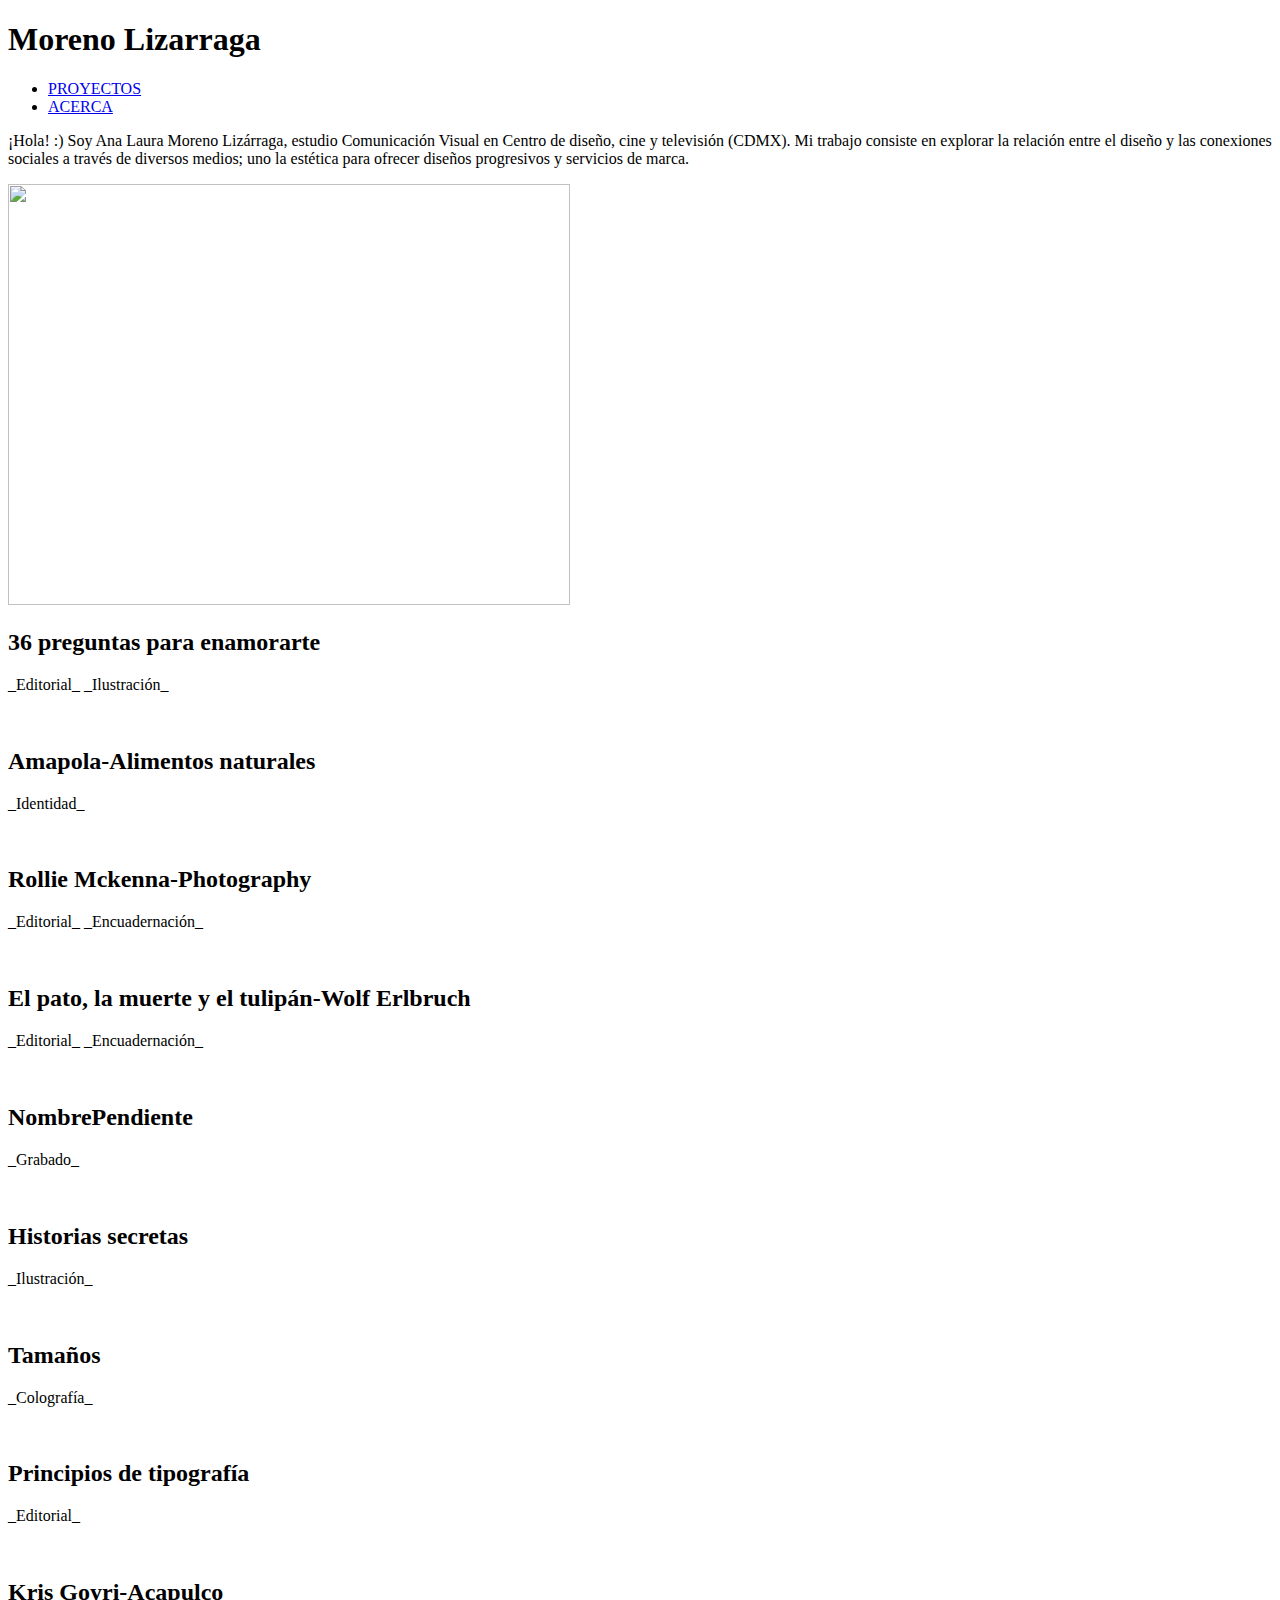
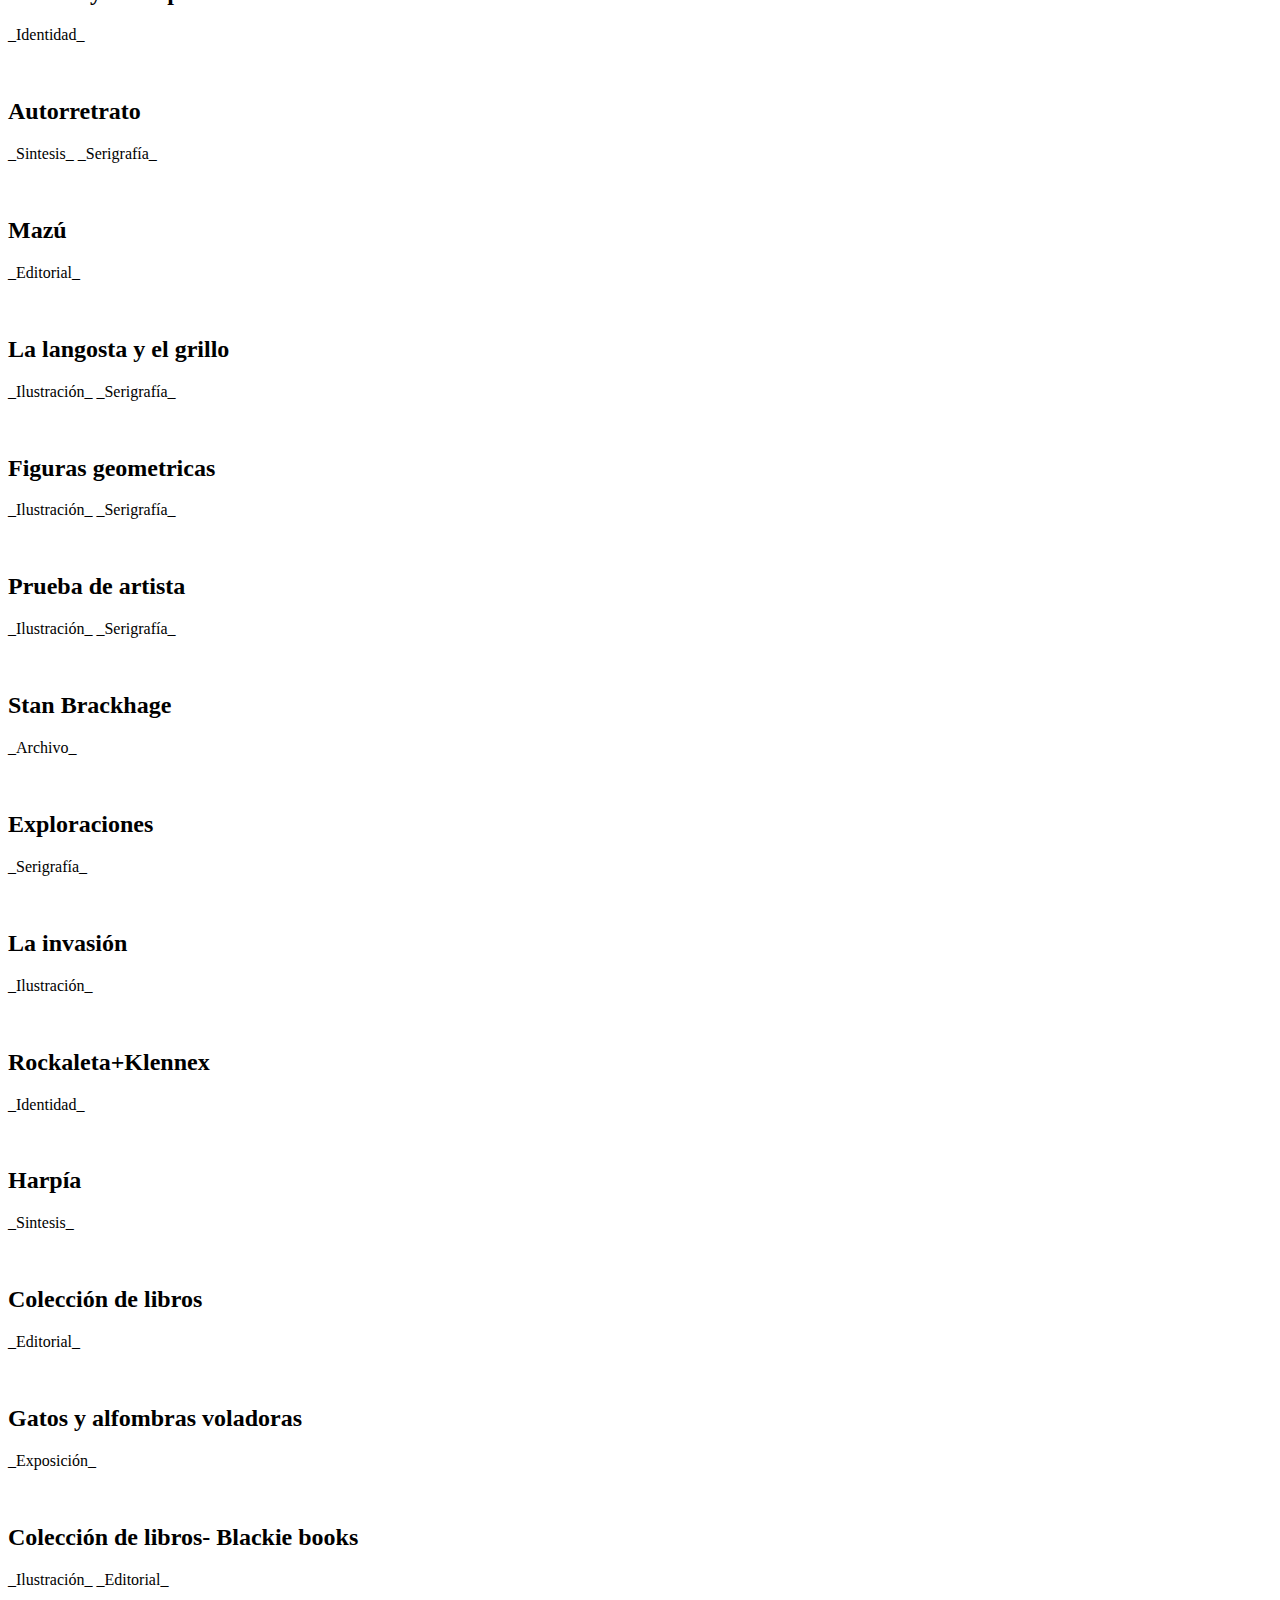
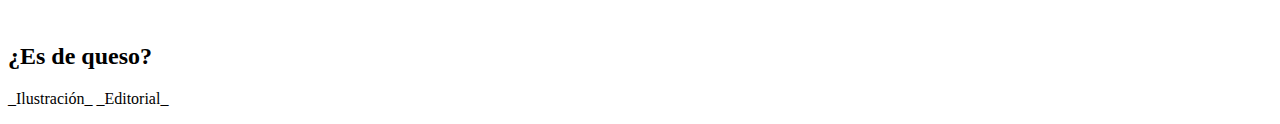
==== index.html @ b6ceb8a3 "Update index.html" ====
<!DOCTYPE html>
<html lang="es-MX">
  <head>
    <meta charset="UTF-8" />
    <meta name="viewport" content="width=device-width, initial-scale=1.0" />
    <title>Ana Laura Lizárraga- Comunicador visual</title>
    <link
      rel="stylesheet"
      href="https://unpkg.com/modern-css-reset/dist/reset.min.css"
    />
    <link rel="stylesheet" href="style.css" />
  </head>

  <body>
    <header class="header">
      <h1 class="titulo">Moreno Lizarraga</h1>
      <nav class="nav">
        <ul>
          <li><a href="#">PROYECTOS</a></li>
          <li><a href="#">ACERCA</a></li>
        </ul>
      </nav>
    </header>

    <div class="saludo">
      <p>
        ¡Hola! :) Soy Ana Laura Moreno Lizárraga, estudio Comunicación Visual en
        Centro de diseño, cine y televisión (CDMX). Mi trabajo consiste en
        explorar la relación entre el diseño y las conexiones sociales a través
        de diversos medios; uno la estética para ofrecer diseños progresivos y
        servicios de marca.
      </p>
    </div>
    <div class="gridproyecto">
      <div class="proyecto">
        <img
          src="https://res.cloudinary.com/dlj2xxbjf/image/upload/v1616524423/home/36preguntas_1_ebcxhx.jpg"
          alt=""
          class="proyecto-imagen"
          width="562";
height="421";
        />
        <h2 class="proyecto-titulo">36 preguntas para enamorarte</h2>
        <p class="proyecto-categoria">_Editorial_ _Ilustración_</p>

        <img
          src="https://res.cloudinary.com/dlj2xxbjf/image/upload/v1616524560/home/toteBag_1_xo7ubh.jpg"
          alt=""
          class="proyecto-imagen"
        />
        <h2 class="proyecto-titulo">Amapola-Alimentos naturales</h2>
        <p class="proyecto-categoria">_Identidad_</p>

        <img
        src="https://res.cloudinary.com/dlj2xxbjf/image/upload/v1616525275/home/lomorecto4jpg_1_aiazdc.jpg"
        " alt="" class="proyecto-imagen" />
        <h2 class="proyecto-titulo">Rollie Mckenna-Photography</h2>
        <p class="proyecto-categoria">_Editorial_ _Encuadernación_</p>

        <img
        src="https://res.cloudinary.com/dlj2xxbjf/image/upload/v1616525279/home/biombo1_1_zoucse.jpg"
        " alt="" class="proyecto-imagen" />
        <h2 class="proyecto-titulo">
          El pato, la muerte y el tulipán-Wolf Erlbruch
        </h2>
        <p class="proyecto-categoria">_Editorial_ _Encuadernación_</p>

        <img
        src="https://res.cloudinary.com/dlj2xxbjf/image/upload/v1616528710/home/grabado_2_aojduo.jpg"
        " alt="" class="proyecto-imagen" />
        <h2 class="proyecto-titulo">NombrePendiente</h2>
        <p class="proyecto-categoria">_Grabado_</p>

        <img
        src="https://res.cloudinary.com/dlj2xxbjf/image/upload/v1616526237/home/historias_1_ie1qzm.jpg"
        " alt="" class="proyecto-imagen" />
        <h2 class="proyecto-titulo">Historias secretas</h2>
        <p class="proyecto-categoria">_Ilustración_</p>

        <img
        src="https://res.cloudinary.com/dlj2xxbjf/image/upload/v1616526449/home/taman%CC%83os_1_ph0mnb.jpg"
        " alt="" class="proyecto-imagen" />
        <h2 class="proyecto-titulo">Tamaños</h2>
        <p class="proyecto-categoria">_Colografía_</p>

        <img
        src="https://res.cloudinary.com/dlj2xxbjf/image/upload/v1616526825/home/manual_1_aqlh7n.jpg"
        " alt="" class="proyecto-imagen" />
        <h2 class="proyecto-titulo">Principios de tipografía</h2>
        <p class="proyecto-categoria">_Editorial_</p>

        <img
        src="https://res.cloudinary.com/dlj2xxbjf/image/upload/v1616526946/home/kris_1_xoeblc.jpg"
        " alt="" class="proyecto-imagen" />
        <h2 class="proyecto-titulo">Kris Goyri-Acapulco</h2>
        <p class="proyecto-categoria">_Identidad_</p>

        <img
        src="https://res.cloudinary.com/dlj2xxbjf/image/upload/v1616527171/home/cautoretrato3_1_sni3f6.jpg"
        " alt="" class="proyecto-imagen" />
        <h2 class="proyecto-titulo">Autorretrato</h2>
        <p class="proyecto-categoria">_Sintesis_ _Serigrafía_</p>

        <img
        src="https://res.cloudinary.com/dlj2xxbjf/image/upload/v1616527340/home/tramas_1_h3juf7.jpg"
        " alt="" class="proyecto-imagen" />
        <h2 class="proyecto-titulo">Mazú</h2>
        <p class="proyecto-categoria">_Editorial_</p>

        <img
        src="https://res.cloudinary.com/dlj2xxbjf/image/upload/v1616528728/home/grillo_3_ghqxel.jpg"
        " alt="" class="proyecto-imagen" />
        <h2 class="proyecto-titulo">La langosta y el grillo</h2>
        <p class="proyecto-categoria">_Ilustración_ _Serigrafía_</p>

        <img
        src="https://res.cloudinary.com/dlj2xxbjf/image/upload/v1616527915/home/geometri%CC%81a_1_itjaqh.jpg"
        " alt="" class="proyecto-imagen" />
        <h2 class="proyecto-titulo">Figuras geometricas</h2>
        <p class="proyecto-categoria">_Ilustración_ _Serigrafía_</p>

        <img
        src="https://res.cloudinary.com/dlj2xxbjf/image/upload/v1616527918/home/variante2_1_fz08h9.jpg"
        " alt="" class="proyecto-imagen" />
        <h2 class="proyecto-titulo">Prueba de artista</h2>
        <p class="proyecto-categoria">_Ilustración_ _Serigrafía_</p>

        <img
        src="https://res.cloudinary.com/dlj2xxbjf/image/upload/v1616528120/home/stan5_1_oywgrb.jpg"
        " alt="" class="proyecto-imagen" />
        <h2 class="proyecto-titulo">Stan Brackhage</h2>
        <p class="proyecto-categoria">_Archivo_</p>
      </div>

       <img
        src="https://res.cloudinary.com/dlj2xxbjf/image/upload/v1616528563/home/exploracio%CC%81n3_1_mioczn.jpg"
        " alt="" class="proyecto-imagen" />
        <h2 class="proyecto-titulo">Exploraciones</h2>
        <p class="proyecto-categoria">_Serigrafía_</p>

        <img
        src="https://res.cloudinary.com/dlj2xxbjf/image/upload/v1616528668/home/pesadilla2_1_i8k9tb.jpg"
        " alt="" class="proyecto-imagen" />
        <h2 class="proyecto-titulo">La invasión</h2>
        <p class="proyecto-categoria">_Ilustración_</p>

        <img
        src="https://res.cloudinary.com/dlj2xxbjf/image/upload/v1616528937/home/mockuprockaleta2_1_od7siz.jpg"
        " alt="" class="proyecto-imagen" />
        <h2 class="proyecto-titulo">Rockaleta+Klennex</h2>
        <p class="proyecto-categoria">_Identidad_</p>

         <img
        src="  https://res.cloudinary.com/dlj2xxbjf/image/upload/v1616529553/home/harpi%CC%81a_1_hn1o4g.jpg"
        " alt="" class="proyecto-imagen" />
        <h2 class="proyecto-titulo">Harpía</h2>
        <p class="proyecto-categoria">_Sintesis_</p>

        <img
        src="https://res.cloudinary.com/dlj2xxbjf/image/upload/v1616529668/home/coleccio%CC%81n_1_o8lbiu.jpg"
        " alt="" class="proyecto-imagen" />
        <h2 class="proyecto-titulo">Colección de libros</h2>
        <p class="proyecto-categoria">_Editorial_</p>

        <img
        src="https://res.cloudinary.com/dlj2xxbjf/image/upload/v1616530037/home/gatos_1_zk8q05.jpg"
        " alt="" class="proyecto-imagen" />
        <h2 class="proyecto-titulo">Gatos y alfombras voladoras</h2>
        <p class="proyecto-categoria">_Exposición_</p>

        <img
        src="https://res.cloudinary.com/dlj2xxbjf/image/upload/v1616530663/home/collage_05_1_pvqds3.jpg"
        " alt="" class="proyecto-imagen" />
        <h2 class="proyecto-titulo">Colección de libros- Blackie books</h2>
        <p class="proyecto-categoria">_Ilustración_ _Editorial_</p>

         <img
        src="https://res.cloudinary.com/dlj2xxbjf/image/upload/v1616530673/home/queso3_1_dhhc41.jpg"
        " alt="" class="proyecto-imagen" />
        <h2 class="proyecto-titulo">¿Es de queso?</h2>
        <p class="proyecto-categoria">_Ilustración_ _Editorial_</p>








      </div>
    </div>
  </body>
</html>
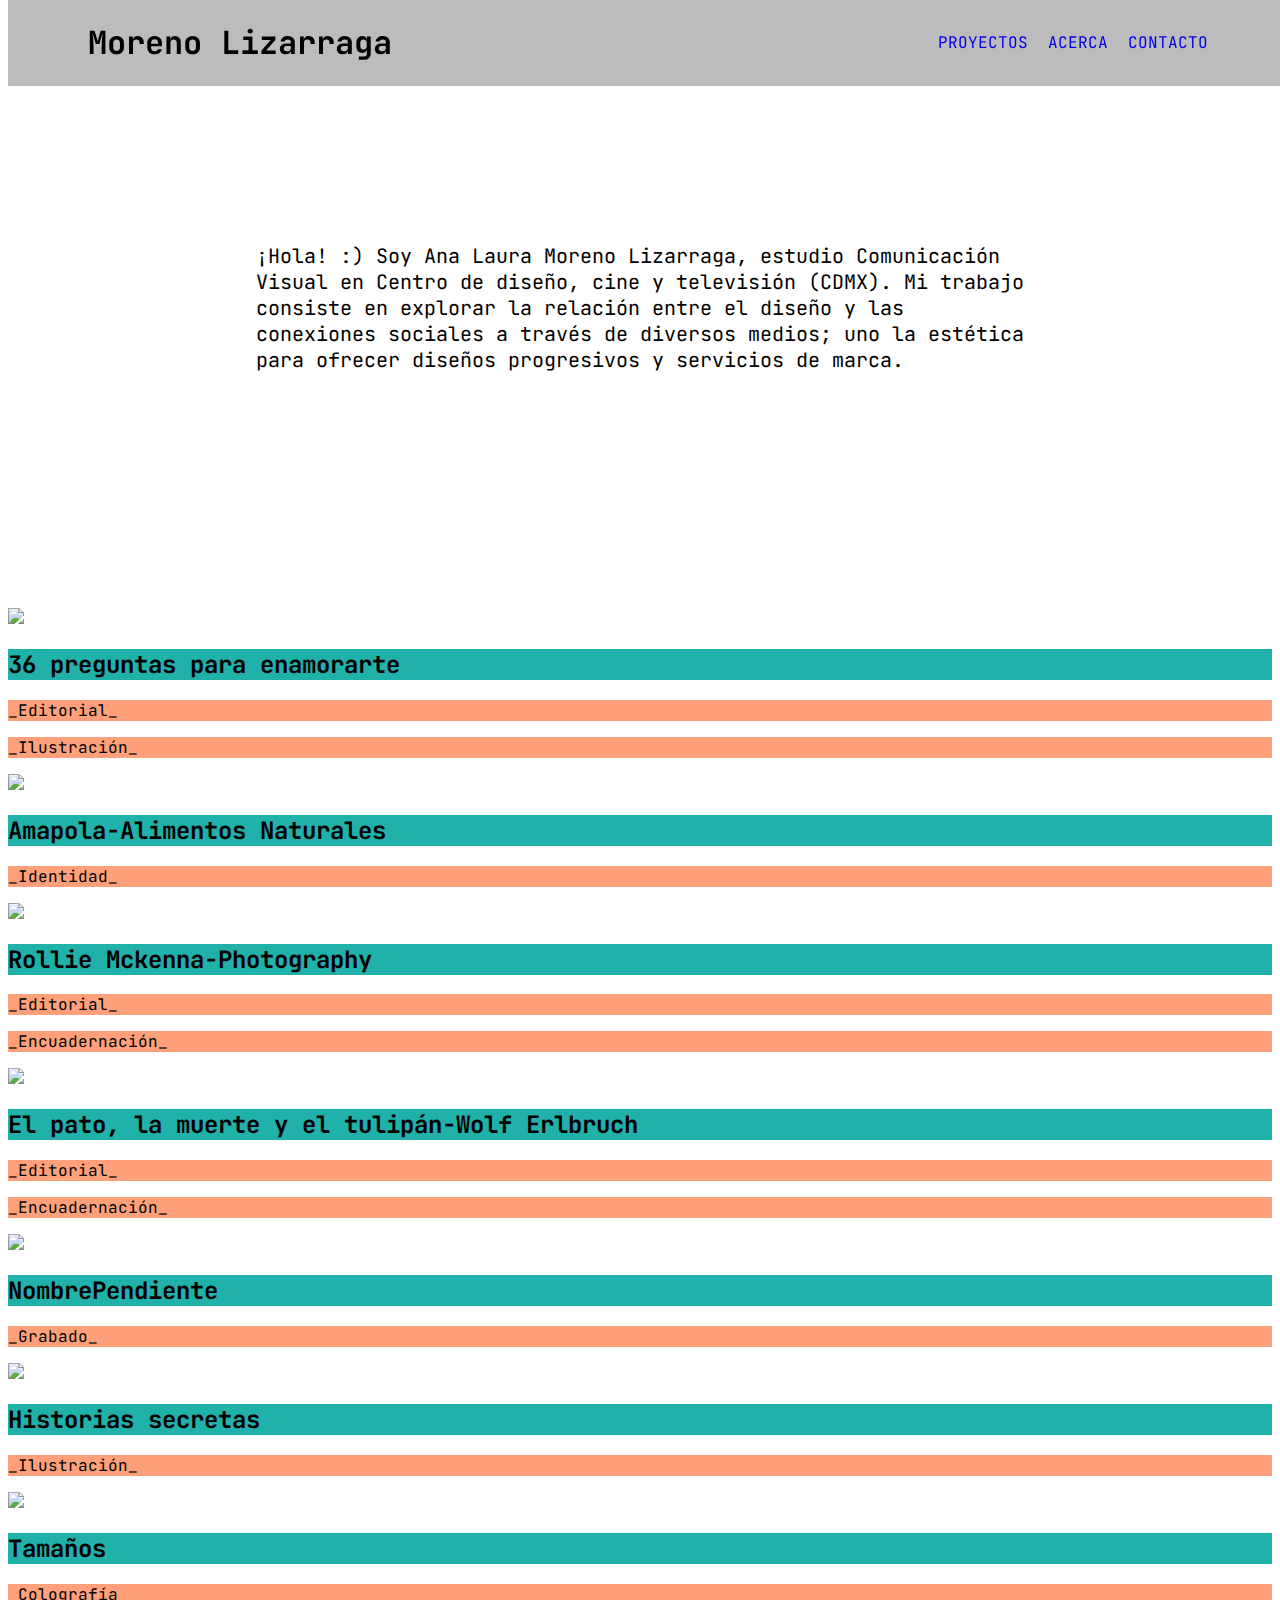
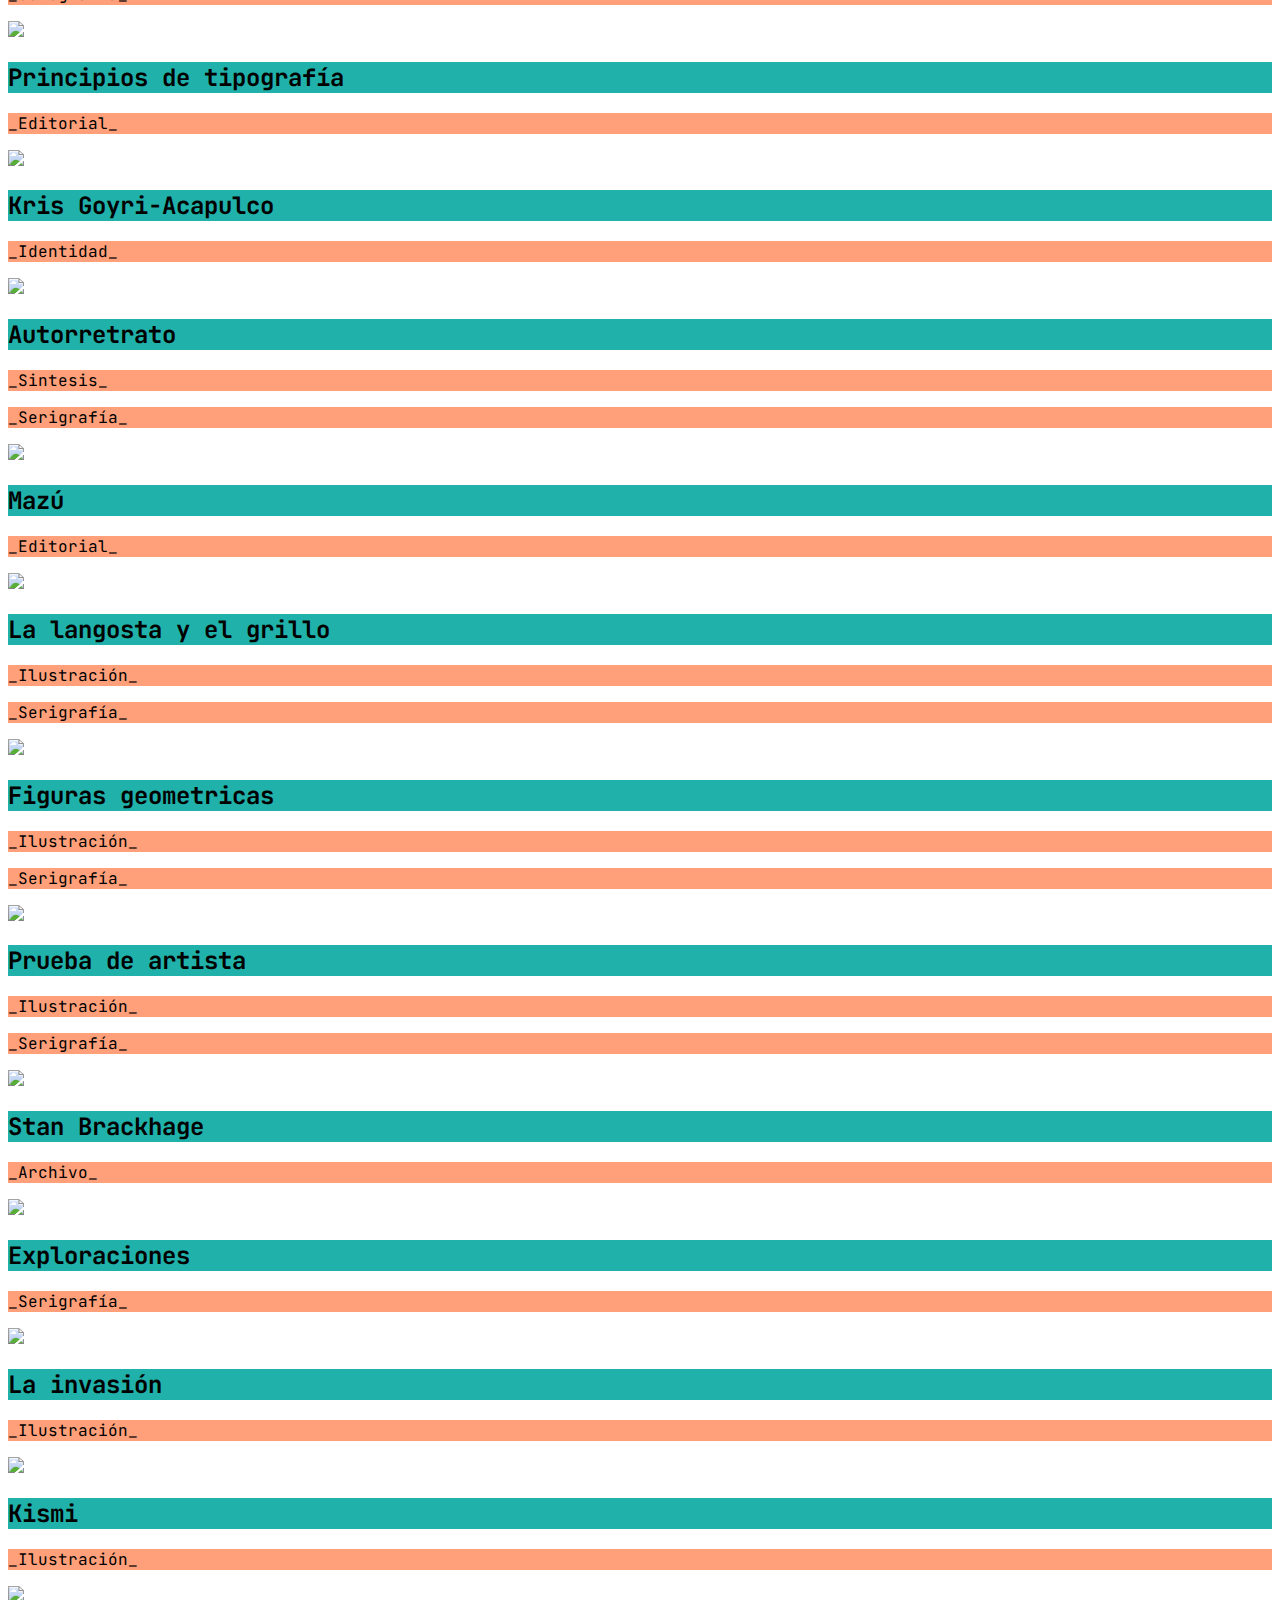
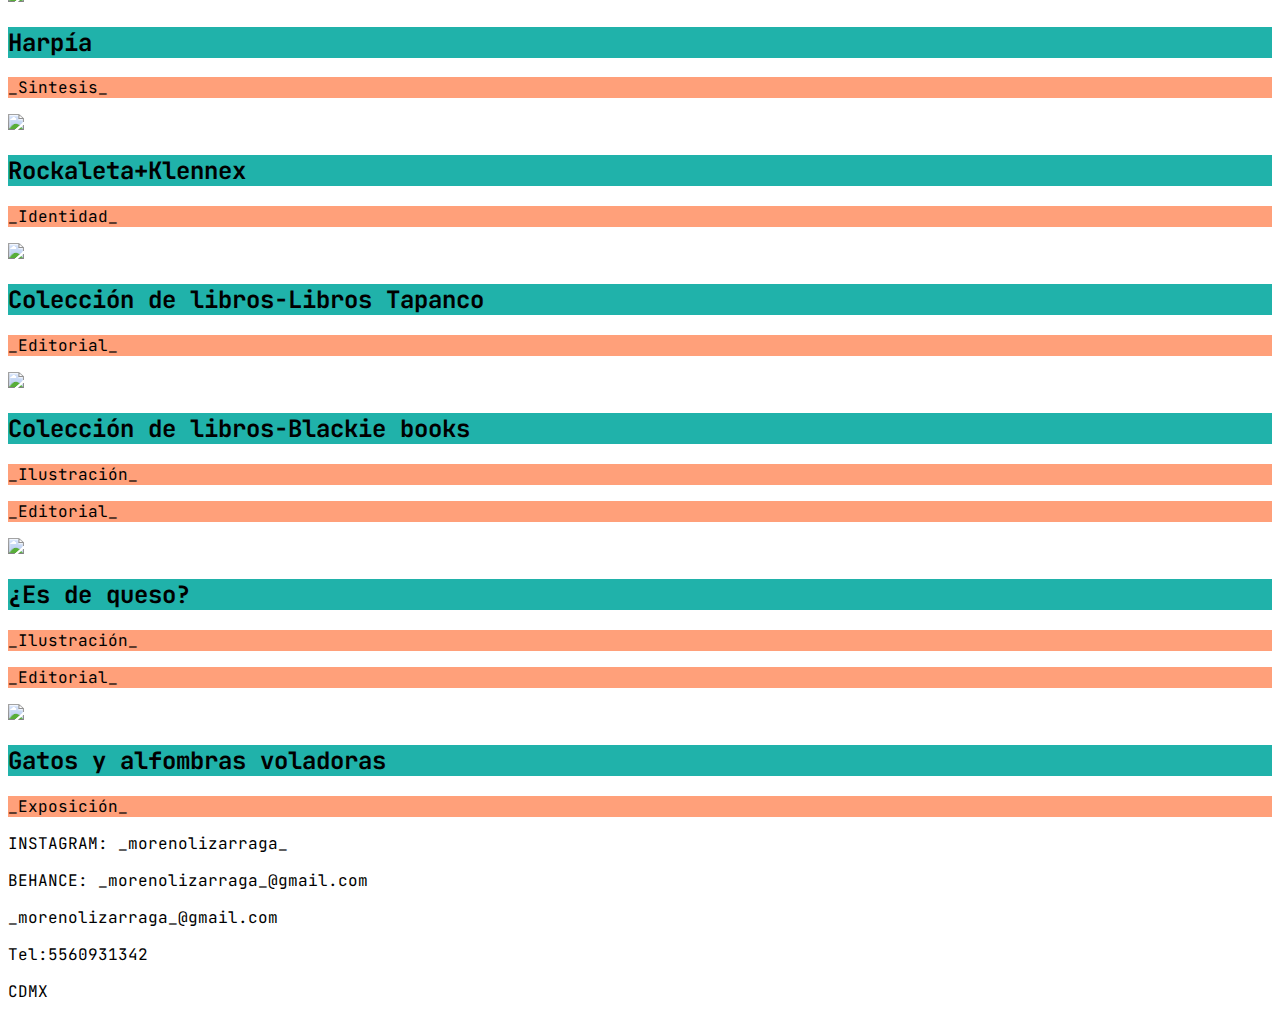
==== commit 41379949: "Update index.html" ====
--- a/index.html
+++ b/index.html
@@ -15,181 +15,147 @@
     <header class="header">
       <h1 class="titulo">Moreno Lizarraga</h1>
       <nav class="nav">
-        <ul>
+        <ul role= "list">
           <li><a href="#">PROYECTOS</a></li>
           <li><a href="#">ACERCA</a></li>
+          <li><a href="#">CONTACTO</a></li>
         </ul>
       </nav>
     </header>
 
     <div class="saludo">
-      <p>
-        ¡Hola! :) Soy Ana Laura Moreno Lizárraga, estudio Comunicación Visual en
-        Centro de diseño, cine y televisión (CDMX). Mi trabajo consiste en
-        explorar la relación entre el diseño y las conexiones sociales a través
-        de diversos medios; uno la estética para ofrecer diseños progresivos y
-        servicios de marca.
-      </p>
+    <p>
+    ¡Hola! :) Soy Ana Laura Moreno Lizarraga, estudio Comunicación Visual en Centro de diseño, cine y televisión (CDMX). Mi trabajo consiste en explorar la relación entre el diseño y las conexiones sociales a través de diversos medios; uno la estética para ofrecer diseños progresivos y servicios de marca.
+    </p>
     </div>
-    <div class="gridproyecto">
-      <div class="proyecto">
-        <img
-          src="https://res.cloudinary.com/dlj2xxbjf/image/upload/v1616524423/home/36preguntas_1_ebcxhx.jpg"
-          alt=""
-          class="proyecto-imagen"
-          width="562";
-height="421";
-        />
-        <h2 class="proyecto-titulo">36 preguntas para enamorarte</h2>
-        <p class="proyecto-categoria">_Editorial_ _Ilustración_</p>
+ <div class="proyecto">
 
-        <img
-          src="https://res.cloudinary.com/dlj2xxbjf/image/upload/v1616524560/home/toteBag_1_xo7ubh.jpg"
-          alt=""
-          class="proyecto-imagen"
-        />
-        <h2 class="proyecto-titulo">Amapola-Alimentos naturales</h2>
-        <p class="proyecto-categoria">_Identidad_</p>
-
-        <img
-        src="https://res.cloudinary.com/dlj2xxbjf/image/upload/v1616525275/home/lomorecto4jpg_1_aiazdc.jpg"
-        " alt="" class="proyecto-imagen" />
-        <h2 class="proyecto-titulo">Rollie Mckenna-Photography</h2>
-        <p class="proyecto-categoria">_Editorial_ _Encuadernación_</p>
-
-        <img
-        src="https://res.cloudinary.com/dlj2xxbjf/image/upload/v1616525279/home/biombo1_1_zoucse.jpg"
-        " alt="" class="proyecto-imagen" />
-        <h2 class="proyecto-titulo">
-          El pato, la muerte y el tulipán-Wolf Erlbruch
-        </h2>
-        <p class="proyecto-categoria">_Editorial_ _Encuadernación_</p>
-
-        <img
-        src="https://res.cloudinary.com/dlj2xxbjf/image/upload/v1616528710/home/grabado_2_aojduo.jpg"
-        " alt="" class="proyecto-imagen" />
-        <h2 class="proyecto-titulo">NombrePendiente</h2>
-        <p class="proyecto-categoria">_Grabado_</p>
-
-        <img
-        src="https://res.cloudinary.com/dlj2xxbjf/image/upload/v1616526237/home/historias_1_ie1qzm.jpg"
-        " alt="" class="proyecto-imagen" />
-        <h2 class="proyecto-titulo">Historias secretas</h2>
-        <p class="proyecto-categoria">_Ilustración_</p>
-
-        <img
-        src="https://res.cloudinary.com/dlj2xxbjf/image/upload/v1616526449/home/taman%CC%83os_1_ph0mnb.jpg"
-        " alt="" class="proyecto-imagen" />
-        <h2 class="proyecto-titulo">Tamaños</h2>
-        <p class="proyecto-categoria">_Colografía_</p>
-
-        <img
-        src="https://res.cloudinary.com/dlj2xxbjf/image/upload/v1616526825/home/manual_1_aqlh7n.jpg"
-        " alt="" class="proyecto-imagen" />
-        <h2 class="proyecto-titulo">Principios de tipografía</h2>
-        <p class="proyecto-categoria">_Editorial_</p>
-
-        <img
-        src="https://res.cloudinary.com/dlj2xxbjf/image/upload/v1616526946/home/kris_1_xoeblc.jpg"
-        " alt="" class="proyecto-imagen" />
-        <h2 class="proyecto-titulo">Kris Goyri-Acapulco</h2>
-        <p class="proyecto-categoria">_Identidad_</p>
-
-        <img
-        src="https://res.cloudinary.com/dlj2xxbjf/image/upload/v1616527171/home/cautoretrato3_1_sni3f6.jpg"
-        " alt="" class="proyecto-imagen" />
-        <h2 class="proyecto-titulo">Autorretrato</h2>
-        <p class="proyecto-categoria">_Sintesis_ _Serigrafía_</p>
-
-        <img
-        src="https://res.cloudinary.com/dlj2xxbjf/image/upload/v1616527340/home/tramas_1_h3juf7.jpg"
-        " alt="" class="proyecto-imagen" />
-        <h2 class="proyecto-titulo">Mazú</h2>
-        <p class="proyecto-categoria">_Editorial_</p>
-
-        <img
-        src="https://res.cloudinary.com/dlj2xxbjf/image/upload/v1616528728/home/grillo_3_ghqxel.jpg"
-        " alt="" class="proyecto-imagen" />
-        <h2 class="proyecto-titulo">La langosta y el grillo</h2>
-        <p class="proyecto-categoria">_Ilustración_ _Serigrafía_</p>
-
-        <img
-        src="https://res.cloudinary.com/dlj2xxbjf/image/upload/v1616527915/home/geometri%CC%81a_1_itjaqh.jpg"
-        " alt="" class="proyecto-imagen" />
-        <h2 class="proyecto-titulo">Figuras geometricas</h2>
-        <p class="proyecto-categoria">_Ilustración_ _Serigrafía_</p>
-
-        <img
-        src="https://res.cloudinary.com/dlj2xxbjf/image/upload/v1616527918/home/variante2_1_fz08h9.jpg"
-        " alt="" class="proyecto-imagen" />
-        <h2 class="proyecto-titulo">Prueba de artista</h2>
-        <p class="proyecto-categoria">_Ilustración_ _Serigrafía_</p>
-
-        <img
-        src="https://res.cloudinary.com/dlj2xxbjf/image/upload/v1616528120/home/stan5_1_oywgrb.jpg"
-        " alt="" class="proyecto-imagen" />
-        <h2 class="proyecto-titulo">Stan Brackhage</h2>
-        <p class="proyecto-categoria">_Archivo_</p>
-      </div>
-
-       <img
-        src="https://res.cloudinary.com/dlj2xxbjf/image/upload/v1616528563/home/exploracio%CC%81n3_1_mioczn.jpg"
-        " alt="" class="proyecto-imagen" />
-        <h2 class="proyecto-titulo">Exploraciones</h2>
-        <p class="proyecto-categoria">_Serigrafía_</p>
-
-        <img
-        src="https://res.cloudinary.com/dlj2xxbjf/image/upload/v1616528668/home/pesadilla2_1_i8k9tb.jpg"
-        " alt="" class="proyecto-imagen" />
-        <h2 class="proyecto-titulo">La invasión</h2>
-        <p class="proyecto-categoria">_Ilustración_</p>
-
-        <img
-        src="https://res.cloudinary.com/dlj2xxbjf/image/upload/v1616528937/home/mockuprockaleta2_1_od7siz.jpg"
-        " alt="" class="proyecto-imagen" />
-        <h2 class="proyecto-titulo">Rockaleta+Klennex</h2>
-        <p class="proyecto-categoria">_Identidad_</p>
-
-         <img
-        src="  https://res.cloudinary.com/dlj2xxbjf/image/upload/v1616529553/home/harpi%CC%81a_1_hn1o4g.jpg"
-        " alt="" class="proyecto-imagen" />
-        <h2 class="proyecto-titulo">Harpía</h2>
-        <p class="proyecto-categoria">_Sintesis_</p>
-
-        <img
-        src="https://res.cloudinary.com/dlj2xxbjf/image/upload/v1616529668/home/coleccio%CC%81n_1_o8lbiu.jpg"
-        " alt="" class="proyecto-imagen" />
-        <h2 class="proyecto-titulo">Colección de libros</h2>
-        <p class="proyecto-categoria">_Editorial_</p>
-
-        <img
-        src="https://res.cloudinary.com/dlj2xxbjf/image/upload/v1616530037/home/gatos_1_zk8q05.jpg"
-        " alt="" class="proyecto-imagen" />
-        <h2 class="proyecto-titulo">Gatos y alfombras voladoras</h2>
-        <p class="proyecto-categoria">_Exposición_</p>
-
-        <img
-        src="https://res.cloudinary.com/dlj2xxbjf/image/upload/v1616530663/home/collage_05_1_pvqds3.jpg"
-        " alt="" class="proyecto-imagen" />
-        <h2 class="proyecto-titulo">Colección de libros- Blackie books</h2>
-        <p class="proyecto-categoria">_Ilustración_ _Editorial_</p>
-
-         <img
-        src="https://res.cloudinary.com/dlj2xxbjf/image/upload/v1616530673/home/queso3_1_dhhc41.jpg"
-        " alt="" class="proyecto-imagen" />
-        <h2 class="proyecto-titulo">¿Es de queso?</h2>
-        <p class="proyecto-categoria">_Ilustración_ _Editorial_</p>
+    <img src="https://res.cloudinary.com/dlj2xxbjf/image/upload/v1617403891/pics/picshome/pics_Mesa_de_trabajo_1_ra3pez.jpg" width="41.6%">
+    <h2 class="proyecto-titulo">36 preguntas para enamorarte</h2>
+    <p class="proyecto-categoria">_Editorial_
+    </p>
+    <p class="proyecto-categoria">_Ilustración_</p>
 
 
+    <img src="https://res.cloudinary.com/dlj2xxbjf/image/upload/v1617403804/pics/picshome/pics-02_rw6hbz.jpg"width="33.2%">
+    <h2 class="proyecto-titulo">Amapola-Alimentos Naturales</h2>
+    <p class="proyecto-categoria">_Identidad_</p>
 
 
+    <img src="https://res.cloudinary.com/dlj2xxbjf/image/upload/v1617403800/pics/picshome/pics-03_ajbjks.jpg" width="41.6%">
+    <h2 class="proyecto-titulo">Rollie Mckenna-Photography</h2>
+    <p class="proyecto-categoria">_Editorial_</p>
+    <p class="proyecto-categoria">_Encuadernación_</p>
+
+    <img src="https://res.cloudinary.com/dlj2xxbjf/image/upload/v1617403822/pics/picshome/pics-04_qcccak.jpg" width="33.3%">
+    <h2 class="proyecto-titulo">El pato, la muerte y el tulipán-Wolf Erlbruch</h2>
+    <p class="proyecto-categoria">_Editorial_</p>
+    <p class="proyecto-categoria">_Encuadernación_</p>
+
+    <img src="https://res.cloudinary.com/dlj2xxbjf/image/upload/v1617403869/pics/picshome/pics-05_a1omll.jpg" width="83%">
+    <h2 class="proyecto-titulo">NombrePendiente</h2>
+    <p class="proyecto-categoria">_Grabado_</p>
+
+    <img src="https://res.cloudinary.com/dlj2xxbjf/image/upload/v1617403831/pics/picshome/pics-06_hgcikm.jpg" width="41.6%">
+    <h2 class="proyecto-titulo">Historias secretas</h2>
+    <p class="proyecto-categoria">_Ilustración_</p>
+
+    <img src="https://res.cloudinary.com/dlj2xxbjf/image/upload/v1617403813/pics/picshome/pics-07_lfeevh.jpg" width="24.9%">
+    <h2 class="proyecto-titulo">Tamaños</h2>
+    <p class="proyecto-categoria">_Colografía_</p>
+
+    <img src="https://res.cloudinary.com/dlj2xxbjf/image/upload/v1617403849/pics/picshome/pics-08_xbvusf.jpg" width="24.9%">
+    <h2 class="proyecto-titulo">Principios de tipografía</h2>
+    <p class="proyecto-categoria">_Editorial_</p>
+
+    <img src="https://res.cloudinary.com/dlj2xxbjf/image/upload/v1617403893/pics/picshome/pics-09_kssbbz.jpg" width="49.8%">
+    <h2 class="proyecto-titulo">Kris Goyri-Acapulco</h2>
+    <p class="proyecto-categoria">_Identidad_</p>
+
+    <img src="https://res.cloudinary.com/dlj2xxbjf/image/upload/v1617403828/pics/picshome/pics-10_h5cpns.jpg" width="33.3%">
+    <h2 class="proyecto-titulo">Autorretrato</h2>
+    <p class="proyecto-categoria">_Sintesis_</p>
+    <p class="proyecto-categoria">_Serigrafía_</p>
+
+    <img src=" https://res.cloudinary.com/dlj2xxbjf/image/upload/v1617403820/pics/picshome/pics-11_jyrrvc.jpg" width="41.5%">
+    <h2 class="proyecto-titulo">Mazú</h2>
+    <p class="proyecto-categoria">_Editorial_</p>
+
+    <img src="https://res.cloudinary.com/dlj2xxbjf/image/upload/v1617403890/pics/picshome/pics-12_r6enbl.jpg" width="83%">
+    <h2 class="proyecto-titulo">La langosta y el grillo</h2>
+    <p class="proyecto-categoria">_Ilustración_</p>
+    <p class="proyecto-categoria">_Serigrafía_</p>
+
+     <img src="https://res.cloudinary.com/dlj2xxbjf/image/upload/v1617403810/pics/picshome/pics-13_l7ft0a.jpg" width="41.5%">
+    <h2 class="proyecto-titulo">Figuras geometricas</h2>
+    <p class="proyecto-categoria">_Ilustración_</p>
+    <p class="proyecto-categoria">_Serigrafía_</p>
+
+    <img src="https://res.cloudinary.com/dlj2xxbjf/image/upload/v1617403799/pics/picshome/pics-14_kfiyex.jpg" width="33.2%">
+    <h2 class="proyecto-titulo">Prueba de artista</h2>
+    <p class="proyecto-categoria">_Ilustración_</p>
+    <p class="proyecto-categoria">_Serigrafía_</p>
+
+    <img src="https://res.cloudinary.com/dlj2xxbjf/image/upload/v1617403823/pics/picshome/pics-15_m9nuub.jpg" width="49.8%">
+    <h2 class="proyecto-titulo">Stan Brackhage</h2>
+    <p class="proyecto-categoria">_Archivo_</p>
+
+    <img src="https://res.cloudinary.com/dlj2xxbjf/image/upload/v1617403794/pics/picshome/pics-16_ya1ijh.jpg" width="24.9%">
+    <h2 class="proyecto-titulo">Exploraciones</h2>
+    <p class="proyecto-categoria">_Serigrafía_</p>
+
+    <img src="https://res.cloudinary.com/dlj2xxbjf/image/upload/v1617403804/pics/picshome/pics-17_uwnrgv.jpg" width="83%">
+    <h2 class="proyecto-titulo">La invasión</h2>
+    <p class="proyecto-categoria">_Ilustración_</p>
 
 
+    <img src="https://res.cloudinary.com/dlj2xxbjf/image/upload/v1617403871/pics/picshome/pics-18_bjlmk4.jpg" width="41.5%">
+    <h2 class="proyecto-titulo">Kismi</h2>
+    <p class="proyecto-categoria">_Ilustración_</p>
 
+    <img src="https://res.cloudinary.com/dlj2xxbjf/image/upload/v1617403890/pics/picshome/pics-19_t4r55k.jpg" width="33.2%">
+    <h2 class="proyecto-titulo">Harpía</h2>
+    <p class="proyecto-categoria">_Sintesis_</p>
 
+    <img src="https://res.cloudinary.com/dlj2xxbjf/image/upload/v1617403861/pics/picshome/pics-20_iwu2tm.jpg" width="83%">
+    <h2 class="proyecto-titulo">Rockaleta+Klennex</h2>
+    <p class="proyecto-categoria">_Identidad_</p>
+
+    <img src="https://res.cloudinary.com/dlj2xxbjf/image/upload/v1617403859/pics/picshome/pics-22_dwgt1g.jpg" width="33.2%">
+    <h2 class="proyecto-titulo">Colección de libros-Libros Tapanco</h2>
+    <p class="proyecto-categoria">_Editorial_</p>
+
+    <img src="https://res.cloudinary.com/dlj2xxbjf/image/upload/v1617403889/pics/picshome/pics-21_ih9f1z.jpg" width="41.5%">
+    <h2 class="proyecto-titulo">Colección de libros-Blackie books</h2>
+    <p class="proyecto-categoria">_Ilustración_</p>
+    <p class="proyecto-categoria">_Editorial_</p>
+
+    <img src="https://res.cloudinary.com/dlj2xxbjf/image/upload/v1617403831/pics/picshome/pics-23_unamng.jpg" width="41.5%">
+    <h2 class="proyecto-titulo">¿Es de queso?</h2>
+    <p class="proyecto-categoria">_Ilustración_</p>
+    <p class="proyecto-categoria">_Editorial_</p>
+
+    <img src="https://res.cloudinary.com/dlj2xxbjf/image/upload/v1617403891/pics/picshome/pics-24_hoiflz.jpg" width="33.2%">
+    <h2 class="proyecto-titulo">Gatos y alfombras voladoras</h2>
+    <p class="proyecto-categoria">_Exposición_</p>
+    </div>
+    </div>
+
+    <div class="footer">
+
+		<div class="grid__contacto">
+    <p class="contacto">INSTAGRAM:	_morenolizarraga_</p>
+    <p class="contacto">BEHANCE:    _morenolizarraga_@gmail.com</p></div>
+
+<div class="grid___contacto">
+<p class="contacto">_morenolizarraga_@gmail.com</p>
+<p class="contacto">Tel:5560931342</p>
+<p class="contacto">CDMX</p>
+
+          </div>
+        </div>
       </div>
     </div>
+  </div>
   </body>
 </html>
-
-
--- a/style.css
+++ b/style.css
@@ -0,0 +1,93 @@
+@import url("https://fonts.googleapis.com/css2?family=JetBrains+Mono:wght@300;800&display=swap");
+/* Variables */
+:root {
+  --primario: #e6e6fa;
+  --bg: #e6e6fa;
+  --font-base: "JetBrains Mono", monospace;
+  --h1: 121px;
+  --h2: 81px;
+  --h3: 54px;
+  --h4: 27px;
+  --h5: 18px;
+  --h6: 16px;
+}
+body {
+  font-family:var(--font-base);
+}
+h1,
+h2,
+h3,
+h4,
+h5,
+h6 {
+font-family:var(--font-base);
+}
+
+ul li {
+  list-style: none;
+}
+
+a {
+  text-decoration: none;
+}
+
+/* Componentes */
+.header {
+  position: fixed;
+  background-color: rgb(180 180 180 / 89%);
+  top: 0;
+  margin: auto;
+  display: flex;
+  align-items: center;
+  width: 100vw;
+}
+.titulo {
+  padding-left: 80px;
+  /* position: fixed; */
+}
+.nav {
+  margin-left: auto;
+  padding-right: 80px;
+  /* position: fixed; */
+}
+.nav ul {
+  display: flex;
+  gap: 20px;
+
+  /* color: black; */
+}
+.nav ul li {}
+.saludo {
+  height: 600px;
+  font-size: 15pt;
+  background: white;
+  display: flex;
+  justify-content: center;
+  align-items: center;
+}
+
+.saludo p {
+  max-width: 60vw;
+  margin: auto;
+  text-align: left;
+}
+
+.gridproyectos {
+  display: grid;
+  grid-template-columns: repeat(4, ifr);
+  grid-template-columns: (3, ifr);
+}
+
+/* Componentes */
+.proyecto {
+  background-color: white;
+}
+.proyecto-imagen {
+  background-color: lightskyblue;
+}
+.proyecto-titulo {
+  background-color: lightseagreen;
+}
+.proyecto-categoria {
+  background-color: lightsalmon;
+}
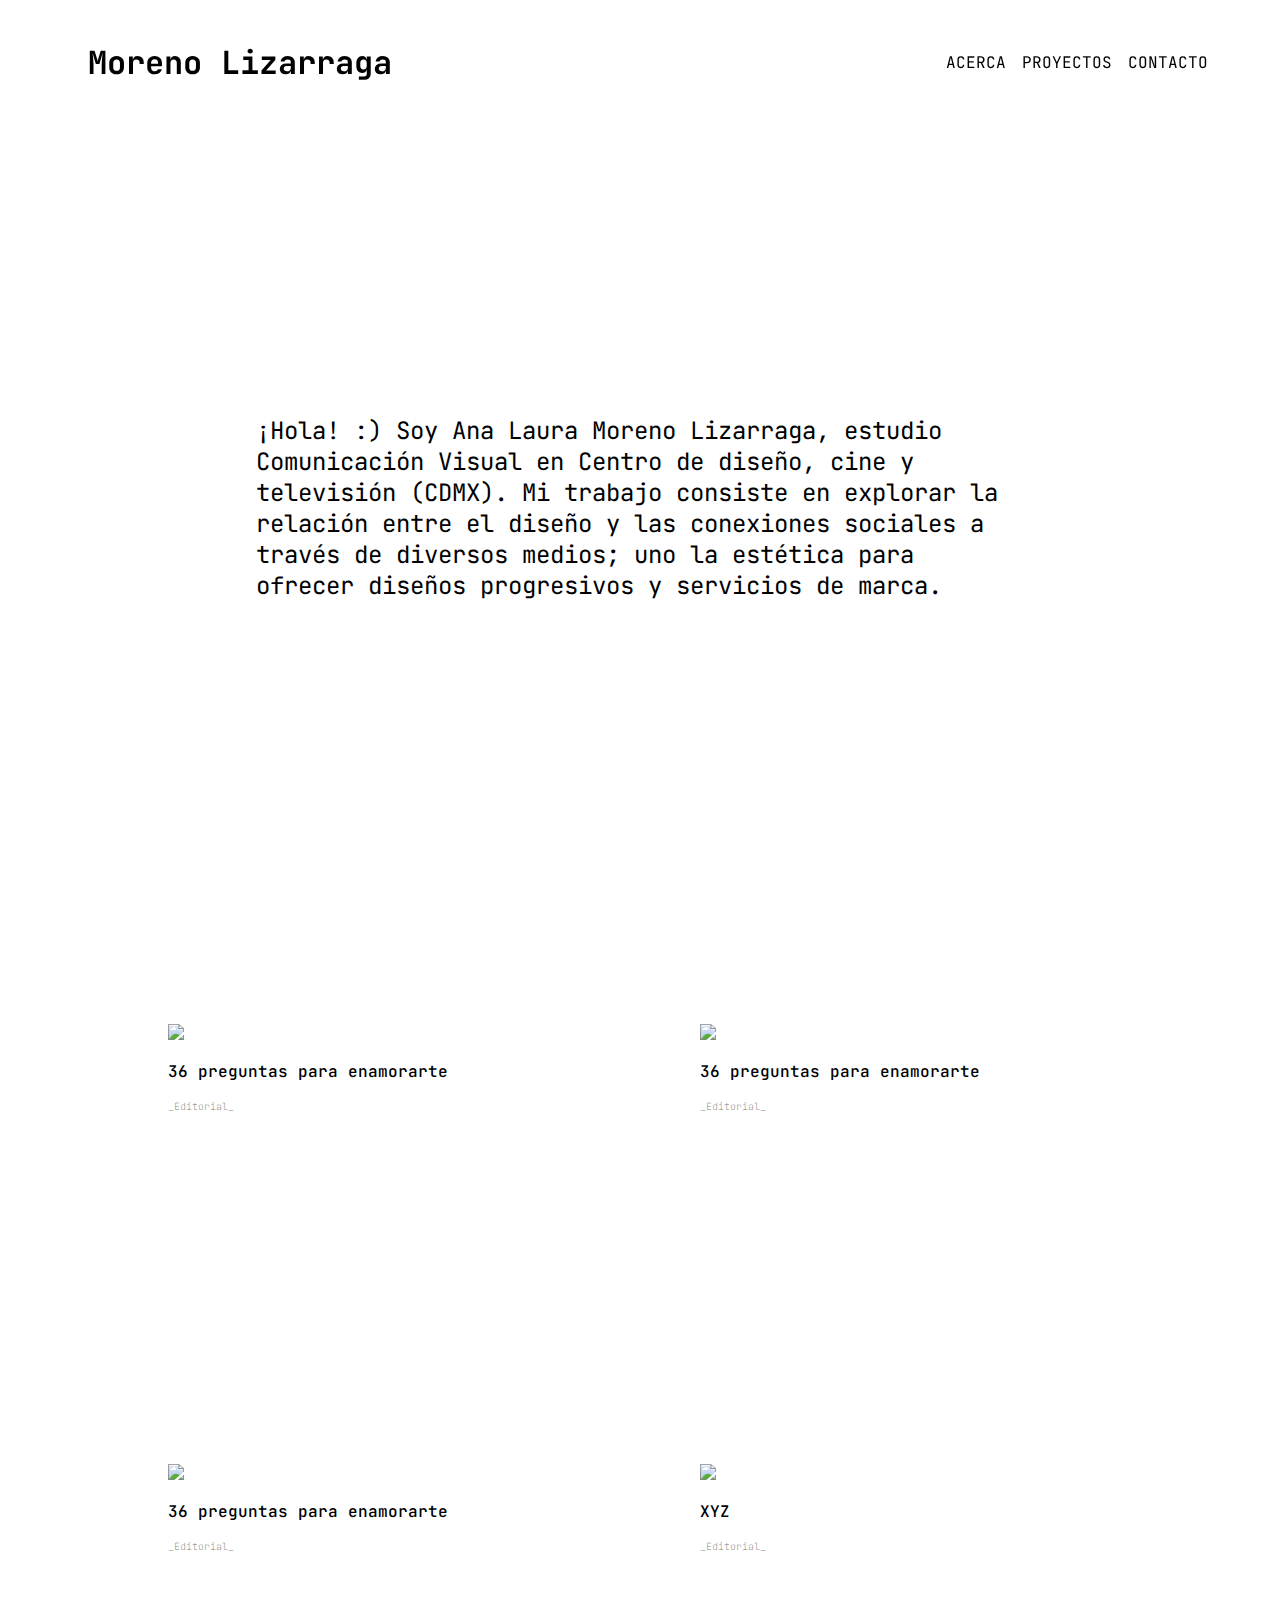
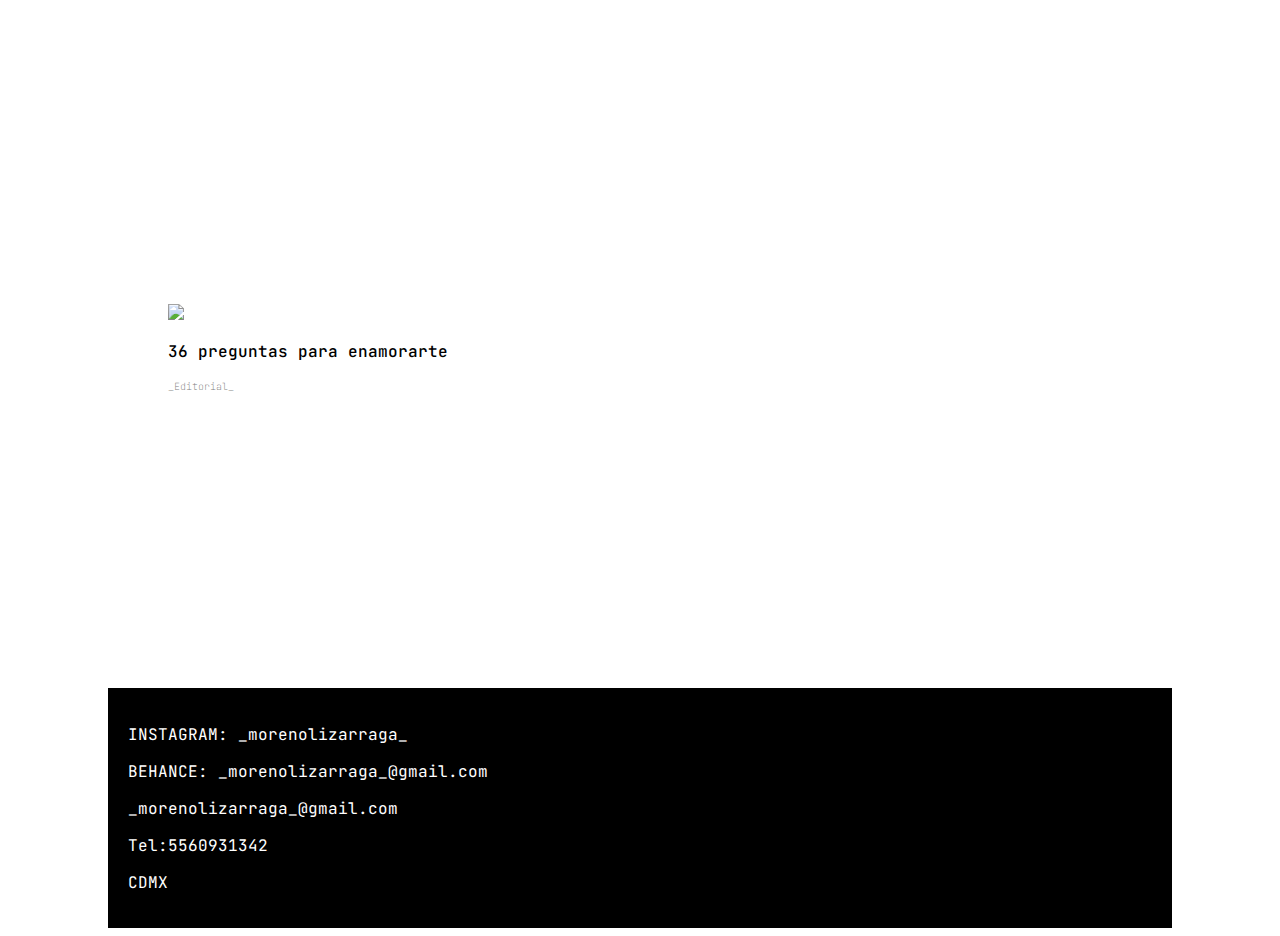
==== commit 15e0c786: "Update index.html" ====
--- a/index.html
+++ b/index.html
@@ -15,25 +15,89 @@
     <header class="header">
       <h1 class="titulo">Moreno Lizarraga</h1>
       <nav class="nav">
-        <ul role= "list">
-          <li><a href="#">PROYECTOS</a></li>
-          <li><a href="#">ACERCA</a></li>
-          <li><a href="#">CONTACTO</a></li>
+        <ul role="list">
+          <li><a href="#saludo">ACERCA</a></li>
+          <li><a href="#proyectos">PROYECTOS</a></li>
+          <li><a href="#contacto">CONTACTO</a></li>
         </ul>
       </nav>
     </header>
-
-    <div class="saludo">
-    <p>
-    ¡Hola! :) Soy Ana Laura Moreno Lizarraga, estudio Comunicación Visual en Centro de diseño, cine y televisión (CDMX). Mi trabajo consiste en explorar la relación entre el diseño y las conexiones sociales a través de diversos medios; uno la estética para ofrecer diseños progresivos y servicios de marca.
-    </p>
-    </div>
- <div class="proyecto">
-
-    <img src="https://res.cloudinary.com/dlj2xxbjf/image/upload/v1617403891/pics/picshome/pics_Mesa_de_trabajo_1_ra3pez.jpg" width="41.6%">
-    <h2 class="proyecto-titulo">36 preguntas para enamorarte</h2>
-    <p class="proyecto-categoria">_Editorial_
-    </p>
+    <!-- <h3 id="sub2" class="content__subtitulo"></h3> -->
+    <div id="saludo" class="saludo">
+      <p>
+        ¡Hola! :) Soy Ana Laura Moreno Lizarraga, estudio Comunicación Visual en
+        Centro de diseño, cine y televisión (CDMX). Mi trabajo consiste en
+        explorar la relación entre el diseño y las conexiones sociales a través
+        de diversos medios; uno la estética para ofrecer diseños progresivos y
+        servicios de marca.
+      </p>
+    </div>
+
+    <!-- <h3 id="sub1" class="content__subtitulo"></h3> -->
+    <div id="proyectos" class="proyectos">
+      <figure class="proyecto">
+        <img
+          src="https://res.cloudinary.com/dlj2xxbjf/image/upload/v1617403891/pics/picshome/pics_Mesa_de_trabajo_1_ra3pez.jpg"
+        />
+        <figcaption>
+          <h2 class="proyecto-titulo">36 preguntas para enamorarte</h2>
+          <p class="proyecto-categoria">_Editorial_</p>
+        </figcaption>
+      </figure>
+      <figure class="proyecto">
+        <img
+          src="https://res.cloudinary.com/dlj2xxbjf/image/upload/v1617403891/pics/picshome/pics_Mesa_de_trabajo_1_ra3pez.jpg"
+        />
+        <figcaption>
+          <h2 class="proyecto-titulo">36 preguntas para enamorarte</h2>
+          <p class="proyecto-categoria">_Editorial_</p>
+        </figcaption>
+      </figure>
+      <figure class="proyecto">
+        <img
+          src="https://res.cloudinary.com/dlj2xxbjf/image/upload/v1617403891/pics/picshome/pics_Mesa_de_trabajo_1_ra3pez.jpg"
+        />
+        <figcaption>
+          <h2 class="proyecto-titulo">36 preguntas para enamorarte</h2>
+          <p class="proyecto-categoria">_Editorial_</p>
+        </figcaption>
+      </figure>
+      <div class="proyecto-full-width">
+        <figure class="proyecto">
+          <img
+            src="https://res.cloudinary.com/dlj2xxbjf/image/upload/v1617403891/pics/picshome/pics_Mesa_de_trabajo_1_ra3pez.jpg"
+          />
+          <figcaption>
+            <h2 class="proyecto-titulo">XYZ</h2>
+            <p class="proyecto-categoria">_Editorial_</p>
+          </figcaption>
+        </figure>
+      </div>
+
+      <figure class="proyecto">
+        <img
+          src="https://res.cloudinary.com/dlj2xxbjf/image/upload/v1617403891/pics/picshome/pics_Mesa_de_trabajo_1_ra3pez.jpg"
+        />
+        <figcaption>
+          <h2 class="proyecto-titulo">36 preguntas para enamorarte</h2>
+          <p class="proyecto-categoria">_Editorial_</p>
+        </figcaption>
+      </figure>
+    </div>
+    <div id="contacto" class="footer">
+      <div class="grid__contacto">
+        <div>
+          <p>INSTAGRAM: _morenolizarraga_</p>
+          <p>BEHANCE: _morenolizarraga_@gmail.com</p>
+        </div>
+        <div>
+          <p>_morenolizarraga_@gmail.com</p>
+          <p>Tel:5560931342</p>
+          <p>CDMX</p>
+        </div>
+      </div>
+    </div>
+    <!--
     <p class="proyecto-categoria">_Ilustración_</p>
 
 
@@ -136,13 +200,14 @@
     <p class="proyecto-categoria">_Editorial_</p>
 
     <img src="https://res.cloudinary.com/dlj2xxbjf/image/upload/v1617403891/pics/picshome/pics-24_hoiflz.jpg" width="33.2%">
+
     <h2 class="proyecto-titulo">Gatos y alfombras voladoras</h2>
     <p class="proyecto-categoria">_Exposición_</p>
     </div>
-    </div>
-
+    </div> -->
+    <!--
     <div class="footer">
-
+<h3 id="sub3" class="content__subtitulo"></h3>
 		<div class="grid__contacto">
     <p class="contacto">INSTAGRAM:	_morenolizarraga_</p>
     <p class="contacto">BEHANCE:    _morenolizarraga_@gmail.com</p></div>
@@ -156,6 +221,6 @@
         </div>
       </div>
     </div>
-  </div>
+  </div> -->
   </body>
 </html>
--- a/style.css
+++ b/style.css
@@ -12,7 +12,7 @@
   --h6: 16px;
 }
 body {
-  font-family:var(--font-base);
+  font-family: var(--font-base);
 }
 h1,
 h2,
@@ -20,46 +20,66 @@
 h4,
 h5,
 h6 {
-font-family:var(--font-base);
+  font-family: var(--font-base);
 }
 
 ul li {
-  list-style: none;
+  list-style-type: none;
 }
 
-a {
+ul li a {
   text-decoration: none;
+  color: black;
 }
 
 /* Componentes */
 .header {
   position: fixed;
-  background-color: rgb(180 180 180 / 89%);
+  background-color: rgb(255 255 255 / 80%);
   top: 0;
-  margin: auto;
-  display: flex;
-  align-items: center;
-  width: 100vw;
+  width: 100%;
+  display: grid;
+  grid-auto-flow: column;
+  max-width: 100vw;
+  margin-left: auto;
+  margin-right: auto;
 }
 .titulo {
+  padding: 20px 0;
   padding-left: 80px;
-  /* position: fixed; */
+  align-self: center;
 }
+
 .nav {
   margin-left: auto;
   padding-right: 80px;
+  position: sticky;
+  align-self: center;
   /* position: fixed; */
 }
+
 .nav ul {
   display: flex;
   gap: 20px;
-
+  flex-wrap: wrap;
+  justify-content: left;
+  gap: 1em;
+  padding: 0;
   /* color: black; */
 }
-.nav ul li {}
+
+nav a:hover {
+  color: gray;
+  text-decoration: underline;
+}
+
+.underline {
+  padding-bottom: 0.25rem;
+}
+
 .saludo {
-  height: 600px;
-  font-size: 15pt;
+  height: 1000px;
+  font-size: 18pt;
   background: white;
   display: flex;
   justify-content: center;
@@ -72,22 +92,97 @@
   text-align: left;
 }
 
-.gridproyectos {
-  display: grid;
-  grid-template-columns: repeat(4, ifr);
-  grid-template-columns: (3, ifr);
+/*
+    CSS funciona seleccionando elementos y aplicándoles estilos
+    en la siguiente linea se seleccionan únicamente la clase img-wrapper en la que el mouse haga hover
+    Y sobre dentro de ese elemento selecciona la clase img-pie
+  */
+.img-wrapper:hover {
+  display: block; /* con display:block mostramos el elemento */
 }
 
 /* Componentes */
+.proyectos {
+  background-color: white;
+  display: grid;
+  grid-template-columns: repeat(auto-fit, minmax(400px, 1fr));
+  grid-auto-rows: 400px;
+  gap: 40px;
+  max-width: 80vw;
+  margin-left: auto;
+  margin-right: auto;
+}
+
+/* .proyectos > *:not(.proyecto-full-width) {
+} */
+
+/* .proyectos :is(.proyecto-full-width) {
+  border: 2px solid black;
+} */
+
+/* .proyecto-full-width {
+  border: 2px solid black;
+  min-width: 100vw;
+} */
+
 .proyecto {
-  background-color: white;
 }
+
 .proyecto-imagen {
-  background-color: lightskyblue;
+  /* background-color: yellow; */
 }
+
+/* .proyecto-imagen-hover {
+  position: absolute;
+  overflow: hidden;
+  background: #000;
+  transition: 0.3s ease-in-out;
+  display: flex;
+  box-sizing: border-box;
+} */
 .proyecto-titulo {
-  background-color: lightseagreen;
+  font-size: 12pt;
+  /* background-color: yellow; */
+  font-weight: 500;
+  /* width: 33%; */
+  line-height: 1.75rem;
+  top: calc(100% + 24px);
 }
+
 .proyecto-categoria {
-  background-color: lightsalmon;
+  font-size: 10px;
+  color: gray;
+  font-weight: 100;
+  /* width: 33%; */
 }
+
+.footer {
+  max-width: 80vw;
+  padding: 20px;
+  margin: auto;
+  background-color: black;
+  height: 200px;
+  color: white;
+  /* justify-content: center;
+  align-items: center; */
+}
+/*
+.contacto {
+  grid-template-columns: 1fr;
+  background-color: black;
+  color: white;
+}
+
+.grid__contacto {
+  display: block;
+  width: 38%;
+  float: left;
+  padding-top: 100px;
+  padding-left: 180px;
+}
+
+.grid___contacto {
+  display: block;
+  float: left;
+  padding-top: 100px;
+} */
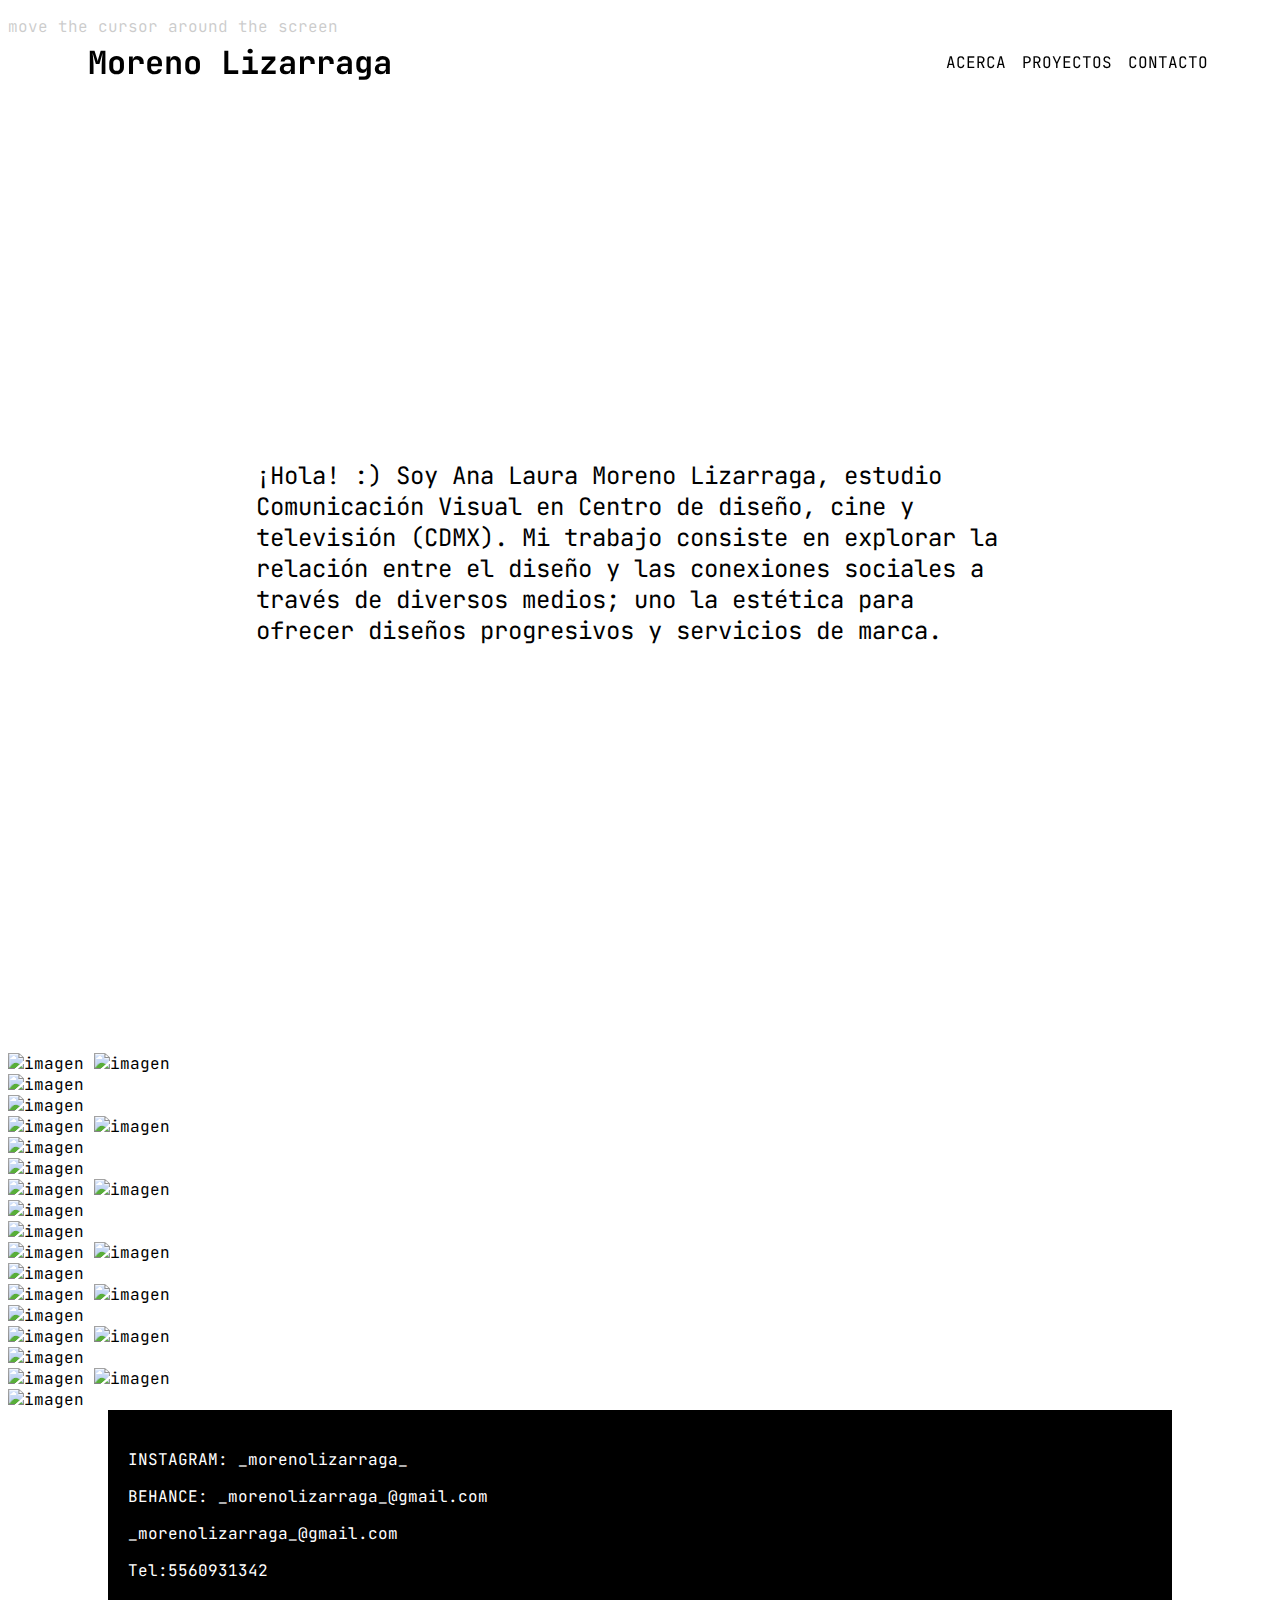
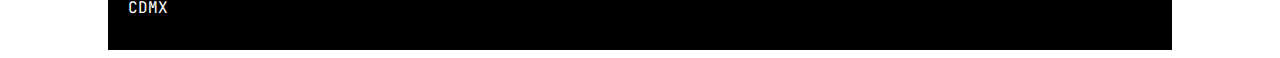
==== commit fd973e4a: "Update index.html" ====
--- a/index.html
+++ b/index.html
@@ -12,6 +12,10 @@
   </head>
 
   <body>
+    <div id="wrap">
+  <p>move the cursor around the screen</p>
+</div>
+
     <header class="header">
       <h1 class="titulo">Moreno Lizarraga</h1>
       <nav class="nav">
@@ -34,193 +38,173 @@
     </div>
 
     <!-- <h3 id="sub1" class="content__subtitulo"></h3> -->
-    <div id="proyectos" class="proyectos">
-      <figure class="proyecto">
+    <div id="proyectos" class="proyectos-contenedor">
+      <div class="dos-imagenes">
         <img
           src="https://res.cloudinary.com/dlj2xxbjf/image/upload/v1617403891/pics/picshome/pics_Mesa_de_trabajo_1_ra3pez.jpg"
-        />
-        <figcaption>
-          <h2 class="proyecto-titulo">36 preguntas para enamorarte</h2>
-          <p class="proyecto-categoria">_Editorial_</p>
-        </figcaption>
-      </figure>
-      <figure class="proyecto">
-        <img
-          src="https://res.cloudinary.com/dlj2xxbjf/image/upload/v1617403891/pics/picshome/pics_Mesa_de_trabajo_1_ra3pez.jpg"
-        />
-        <figcaption>
-          <h2 class="proyecto-titulo">36 preguntas para enamorarte</h2>
-          <p class="proyecto-categoria">_Editorial_</p>
-        </figcaption>
-      </figure>
-      <figure class="proyecto">
-        <img
-          src="https://res.cloudinary.com/dlj2xxbjf/image/upload/v1617403891/pics/picshome/pics_Mesa_de_trabajo_1_ra3pez.jpg"
-        />
-        <figcaption>
-          <h2 class="proyecto-titulo">36 preguntas para enamorarte</h2>
-          <p class="proyecto-categoria">_Editorial_</p>
-        </figcaption>
-      </figure>
-      <div class="proyecto-full-width">
-        <figure class="proyecto">
-          <img
-            src="https://res.cloudinary.com/dlj2xxbjf/image/upload/v1617403891/pics/picshome/pics_Mesa_de_trabajo_1_ra3pez.jpg"
-          />
-          <figcaption>
-            <h2 class="proyecto-titulo">XYZ</h2>
-            <p class="proyecto-categoria">_Editorial_</p>
-          </figcaption>
-        </figure>
-      </div>
-
-      <figure class="proyecto">
-        <img
-          src="https://res.cloudinary.com/dlj2xxbjf/image/upload/v1617403891/pics/picshome/pics_Mesa_de_trabajo_1_ra3pez.jpg"
-        />
-        <figcaption>
-          <h2 class="proyecto-titulo">36 preguntas para enamorarte</h2>
-          <p class="proyecto-categoria">_Editorial_</p>
-        </figcaption>
-      </figure>
+          alt="imagen"
+        />
+
+
+        <img
+          src="https://res.cloudinary.com/dlj2xxbjf/image/upload/v1617403849/pics/picshome/pics-08_xbvusf.jpg"
+          alt="imagen"
+        />
+      </div>
+
+      <div class="una-imagenes">
+        <img
+          src="https://res.cloudinary.com/dlj2xxbjf/image/upload/v1617403800/pics/picshome/pics-03_ajbjks.jpg"
+          alt="imagen"
+        />
+      </div>
+
+      <div class="una-imagen">
+        <img
+          src="https://res.cloudinary.com/dlj2xxbjf/image/upload/v1617403869/pics/picshome/pics-05_a1omll.jpg"
+          alt="imagen"
+        />
+      </div>
+
+      <div class="dos-imagenes">
+        <img
+          src="https://res.cloudinary.com/dlj2xxbjf/image/upload/v1617403831/pics/picshome/pics-06_hgcikm.jpg"
+          alt="imagen"
+        />
+        <img
+          src="https://res.cloudinary.com/dlj2xxbjf/image/upload/v1617403822/pics/picshome/pics-04_qcccak.jpg"
+          alt="imagen"
+        />
+      </div>
+
+      <div class="una-imagenes">
+        <img
+          src="https://res.cloudinary.com/dlj2xxbjf/image/upload/v1617403893/pics/picshome/pics-09_kssbbz.jpg"
+          alt="imagen"
+          alt="imagen"
+        />
+      </div>
+
+      <div class="unas-imagenes">
+        <img
+          src="https://res.cloudinary.com/dlj2xxbjf/image/upload/v1619707729/home/zucaritas_mockup1_wp5l1u.jpg"
+          alt="imagen"
+          alt="imagen"
+        />
+      </div>
+
+      <div class="dos-imagenes">
+        <img
+          src="https://res.cloudinary.com/dlj2xxbjf/image/upload/v1617403813/pics/picshome/pics-07_lfeevh.jpg"
+          alt="imagen"
+        />
+        <img
+          src="https://res.cloudinary.com/dlj2xxbjf/image/upload/v1617403820/pics/picshome/pics-11_jyrrvc.jpg"
+          alt="imagen"
+        />
+      </div>
+
+      <div class="una-imagenes">
+        <img
+          src="https://res.cloudinary.com/dlj2xxbjf/image/upload/v1617403828/pics/picshome/pics-10_h5cpns.jpg"
+          alt="imagen"
+        />
+      </div>
+
+      <div class="una-imagen">
+        <img
+          src="https://res.cloudinary.com/dlj2xxbjf/image/upload/v1617403890/pics/picshome/pics-12_r6enbl.jpg"
+          alt="imagen"
+        />
+      </div>
+
+      <div class="dos-imagenes">
+        <img
+          src="https://res.cloudinary.com/dlj2xxbjf/image/upload/v1617403810/pics/picshome/pics-13_l7ft0a.jpg"
+          alt="imagen"
+        />
+        <img
+          src="https://res.cloudinary.com/dlj2xxbjf/image/upload/v1617403799/pics/picshome/pics-14_kfiyex.jpg"
+          alt="imagen"
+        />
+      </div>
+
+      <div class="unas-imagenes">
+        <img
+          src="https://res.cloudinary.com/dlj2xxbjf/image/upload/v1617403823/pics/picshome/pics-15_m9nuub.jpg"
+          alt="imagen"
+          alt="imagen"
+        />
+      </div>
+
+      <div class="dos-imagenes">
+        <img
+          src="https://res.cloudinary.com/dlj2xxbjf/image/upload/v1617403794/pics/picshome/pics-16_ya1ijh.jpg"
+          alt="imagen"
+        />
+        <img
+          src="https://res.cloudinary.com/dlj2xxbjf/image/upload/v1617403804/pics/picshome/pics-02_rw6hbz.jpg"
+          alt="imagen"
+        />
+      </div>
+
+      <div class="una-imagen">
+        <img
+          src="https://res.cloudinary.com/dlj2xxbjf/image/upload/v1617403804/pics/picshome/pics-17_uwnrgv.jpg"
+          alt="imagen"
+        />
+      </div>
+
+      <div class="dos-imagenes">
+        <img
+          src="https://res.cloudinary.com/dlj2xxbjf/image/upload/v1617403861/pics/picshome/pics-20_iwu2tm.jpg"
+          alt="imagen"
+        />
+        <img
+          src="https://res.cloudinary.com/dlj2xxbjf/image/upload/v1617403890/pics/picshome/pics-19_t4r55k.jpg"
+          alt="imagen"
+        />
+      </div>
+
+      <div class="unas-imagenes">
+        <img
+          src="https://res.cloudinary.com/dlj2xxbjf/image/upload/v1617403889/pics/picshome/pics-21_ih9f1z.jpg"
+          alt="imagen"
+        />
+      </div>
+
+      <div class="dos-imagenes">
+        <img
+        src=https://res.cloudinary.com/dlj2xxbjf/image/upload/v1619709642/home/ventura_nnn_jkjo2o.jpg
+        alt="imagen" />
+        <img
+          src="https://res.cloudinary.com/dlj2xxbjf/image/upload/v1617403859/pics/picshome/pics-22_dwgt1g.jpg"
+          alt="imagen"
+        />
+      </div>
+
+      <div class="una-imagenes">
+        <img
+          src="https://res.cloudinary.com/dlj2xxbjf/image/upload/v1617403891/pics/picshome/pics-24_hoiflz.jpg"
+          alt="imagen"
+        />
+      </div>
     </div>
-    <div id="contacto" class="footer">
-      <div class="grid__contacto">
-        <div>
-          <p>INSTAGRAM: _morenolizarraga_</p>
-          <p>BEHANCE: _morenolizarraga_@gmail.com</p>
-        </div>
-        <div>
-          <p>_morenolizarraga_@gmail.com</p>
-          <p>Tel:5560931342</p>
-          <p>CDMX</p>
-        </div>
-      </div>
-    </div>
-    <!--
-    <p class="proyecto-categoria">_Ilustración_</p>
-
-
-    <img src="https://res.cloudinary.com/dlj2xxbjf/image/upload/v1617403804/pics/picshome/pics-02_rw6hbz.jpg"width="33.2%">
-    <h2 class="proyecto-titulo">Amapola-Alimentos Naturales</h2>
-    <p class="proyecto-categoria">_Identidad_</p>
-
-
-    <img src="https://res.cloudinary.com/dlj2xxbjf/image/upload/v1617403800/pics/picshome/pics-03_ajbjks.jpg" width="41.6%">
-    <h2 class="proyecto-titulo">Rollie Mckenna-Photography</h2>
-    <p class="proyecto-categoria">_Editorial_</p>
-    <p class="proyecto-categoria">_Encuadernación_</p>
-
-    <img src="https://res.cloudinary.com/dlj2xxbjf/image/upload/v1617403822/pics/picshome/pics-04_qcccak.jpg" width="33.3%">
-    <h2 class="proyecto-titulo">El pato, la muerte y el tulipán-Wolf Erlbruch</h2>
-    <p class="proyecto-categoria">_Editorial_</p>
-    <p class="proyecto-categoria">_Encuadernación_</p>
-
-    <img src="https://res.cloudinary.com/dlj2xxbjf/image/upload/v1617403869/pics/picshome/pics-05_a1omll.jpg" width="83%">
-    <h2 class="proyecto-titulo">NombrePendiente</h2>
-    <p class="proyecto-categoria">_Grabado_</p>
-
-    <img src="https://res.cloudinary.com/dlj2xxbjf/image/upload/v1617403831/pics/picshome/pics-06_hgcikm.jpg" width="41.6%">
-    <h2 class="proyecto-titulo">Historias secretas</h2>
-    <p class="proyecto-categoria">_Ilustración_</p>
-
-    <img src="https://res.cloudinary.com/dlj2xxbjf/image/upload/v1617403813/pics/picshome/pics-07_lfeevh.jpg" width="24.9%">
-    <h2 class="proyecto-titulo">Tamaños</h2>
-    <p class="proyecto-categoria">_Colografía_</p>
-
-    <img src="https://res.cloudinary.com/dlj2xxbjf/image/upload/v1617403849/pics/picshome/pics-08_xbvusf.jpg" width="24.9%">
-    <h2 class="proyecto-titulo">Principios de tipografía</h2>
-    <p class="proyecto-categoria">_Editorial_</p>
-
-    <img src="https://res.cloudinary.com/dlj2xxbjf/image/upload/v1617403893/pics/picshome/pics-09_kssbbz.jpg" width="49.8%">
-    <h2 class="proyecto-titulo">Kris Goyri-Acapulco</h2>
-    <p class="proyecto-categoria">_Identidad_</p>
-
-    <img src="https://res.cloudinary.com/dlj2xxbjf/image/upload/v1617403828/pics/picshome/pics-10_h5cpns.jpg" width="33.3%">
-    <h2 class="proyecto-titulo">Autorretrato</h2>
-    <p class="proyecto-categoria">_Sintesis_</p>
-    <p class="proyecto-categoria">_Serigrafía_</p>
-
-    <img src=" https://res.cloudinary.com/dlj2xxbjf/image/upload/v1617403820/pics/picshome/pics-11_jyrrvc.jpg" width="41.5%">
-    <h2 class="proyecto-titulo">Mazú</h2>
-    <p class="proyecto-categoria">_Editorial_</p>
-
-    <img src="https://res.cloudinary.com/dlj2xxbjf/image/upload/v1617403890/pics/picshome/pics-12_r6enbl.jpg" width="83%">
-    <h2 class="proyecto-titulo">La langosta y el grillo</h2>
-    <p class="proyecto-categoria">_Ilustración_</p>
-    <p class="proyecto-categoria">_Serigrafía_</p>
-
-     <img src="https://res.cloudinary.com/dlj2xxbjf/image/upload/v1617403810/pics/picshome/pics-13_l7ft0a.jpg" width="41.5%">
-    <h2 class="proyecto-titulo">Figuras geometricas</h2>
-    <p class="proyecto-categoria">_Ilustración_</p>
-    <p class="proyecto-categoria">_Serigrafía_</p>
-
-    <img src="https://res.cloudinary.com/dlj2xxbjf/image/upload/v1617403799/pics/picshome/pics-14_kfiyex.jpg" width="33.2%">
-    <h2 class="proyecto-titulo">Prueba de artista</h2>
-    <p class="proyecto-categoria">_Ilustración_</p>
-    <p class="proyecto-categoria">_Serigrafía_</p>
-
-    <img src="https://res.cloudinary.com/dlj2xxbjf/image/upload/v1617403823/pics/picshome/pics-15_m9nuub.jpg" width="49.8%">
-    <h2 class="proyecto-titulo">Stan Brackhage</h2>
-    <p class="proyecto-categoria">_Archivo_</p>
-
-    <img src="https://res.cloudinary.com/dlj2xxbjf/image/upload/v1617403794/pics/picshome/pics-16_ya1ijh.jpg" width="24.9%">
-    <h2 class="proyecto-titulo">Exploraciones</h2>
-    <p class="proyecto-categoria">_Serigrafía_</p>
-
-    <img src="https://res.cloudinary.com/dlj2xxbjf/image/upload/v1617403804/pics/picshome/pics-17_uwnrgv.jpg" width="83%">
-    <h2 class="proyecto-titulo">La invasión</h2>
-    <p class="proyecto-categoria">_Ilustración_</p>
-
-
-    <img src="https://res.cloudinary.com/dlj2xxbjf/image/upload/v1617403871/pics/picshome/pics-18_bjlmk4.jpg" width="41.5%">
-    <h2 class="proyecto-titulo">Kismi</h2>
-    <p class="proyecto-categoria">_Ilustración_</p>
-
-    <img src="https://res.cloudinary.com/dlj2xxbjf/image/upload/v1617403890/pics/picshome/pics-19_t4r55k.jpg" width="33.2%">
-    <h2 class="proyecto-titulo">Harpía</h2>
-    <p class="proyecto-categoria">_Sintesis_</p>
-
-    <img src="https://res.cloudinary.com/dlj2xxbjf/image/upload/v1617403861/pics/picshome/pics-20_iwu2tm.jpg" width="83%">
-    <h2 class="proyecto-titulo">Rockaleta+Klennex</h2>
-    <p class="proyecto-categoria">_Identidad_</p>
-
-    <img src="https://res.cloudinary.com/dlj2xxbjf/image/upload/v1617403859/pics/picshome/pics-22_dwgt1g.jpg" width="33.2%">
-    <h2 class="proyecto-titulo">Colección de libros-Libros Tapanco</h2>
-    <p class="proyecto-categoria">_Editorial_</p>
-
-    <img src="https://res.cloudinary.com/dlj2xxbjf/image/upload/v1617403889/pics/picshome/pics-21_ih9f1z.jpg" width="41.5%">
-    <h2 class="proyecto-titulo">Colección de libros-Blackie books</h2>
-    <p class="proyecto-categoria">_Ilustración_</p>
-    <p class="proyecto-categoria">_Editorial_</p>
-
-    <img src="https://res.cloudinary.com/dlj2xxbjf/image/upload/v1617403831/pics/picshome/pics-23_unamng.jpg" width="41.5%">
-    <h2 class="proyecto-titulo">¿Es de queso?</h2>
-    <p class="proyecto-categoria">_Ilustración_</p>
-    <p class="proyecto-categoria">_Editorial_</p>
-
-    <img src="https://res.cloudinary.com/dlj2xxbjf/image/upload/v1617403891/pics/picshome/pics-24_hoiflz.jpg" width="33.2%">
-
-    <h2 class="proyecto-titulo">Gatos y alfombras voladoras</h2>
-    <p class="proyecto-categoria">_Exposición_</p>
-    </div>
-    </div> -->
-    <!--
+
+
     <div class="footer">
 <h3 id="sub3" class="content__subtitulo"></h3>
 		<div class="grid__contacto">
     <p class="contacto">INSTAGRAM:	_morenolizarraga_</p>
     <p class="contacto">BEHANCE:    _morenolizarraga_@gmail.com</p></div>
-
 <div class="grid___contacto">
 <p class="contacto">_morenolizarraga_@gmail.com</p>
 <p class="contacto">Tel:5560931342</p>
 <p class="contacto">CDMX</p>
-
           </div>
         </div>
       </div>
     </div>
-  </div> -->
+  </div>
   </body>
 </html>
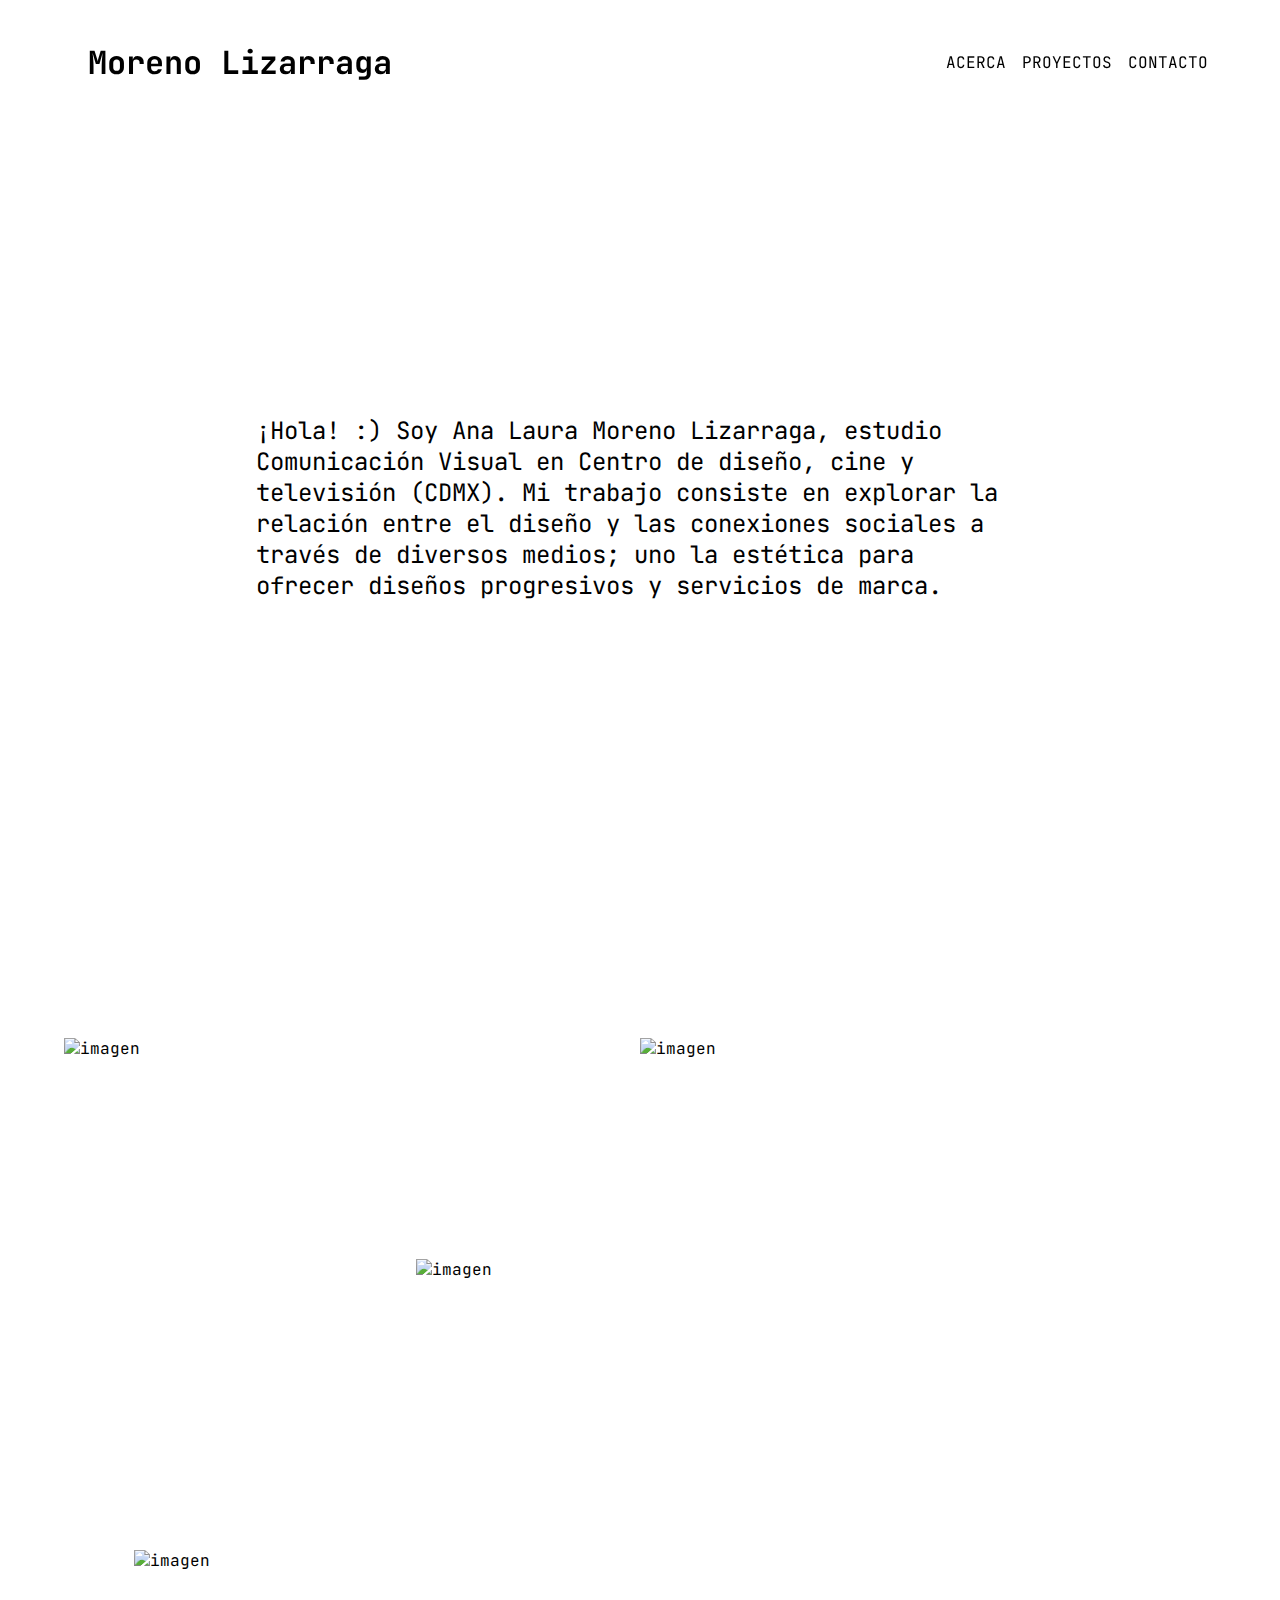
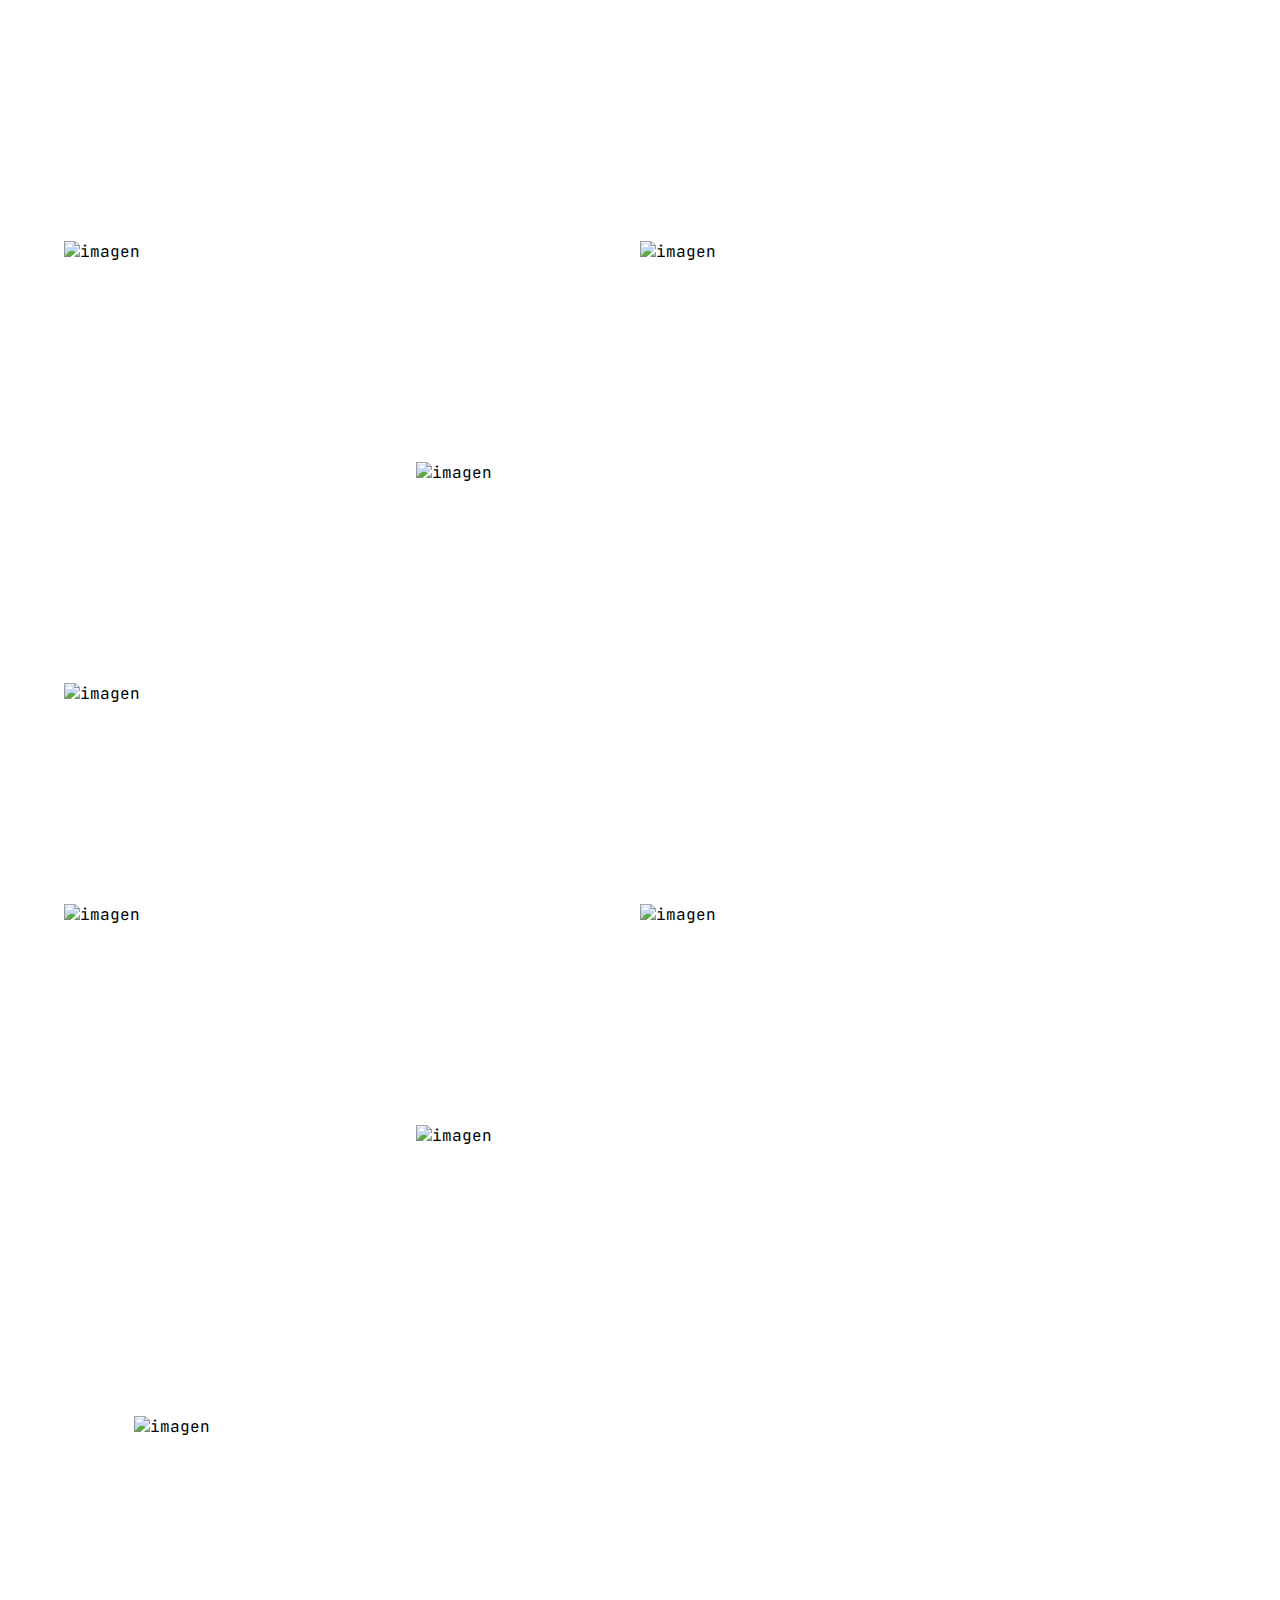
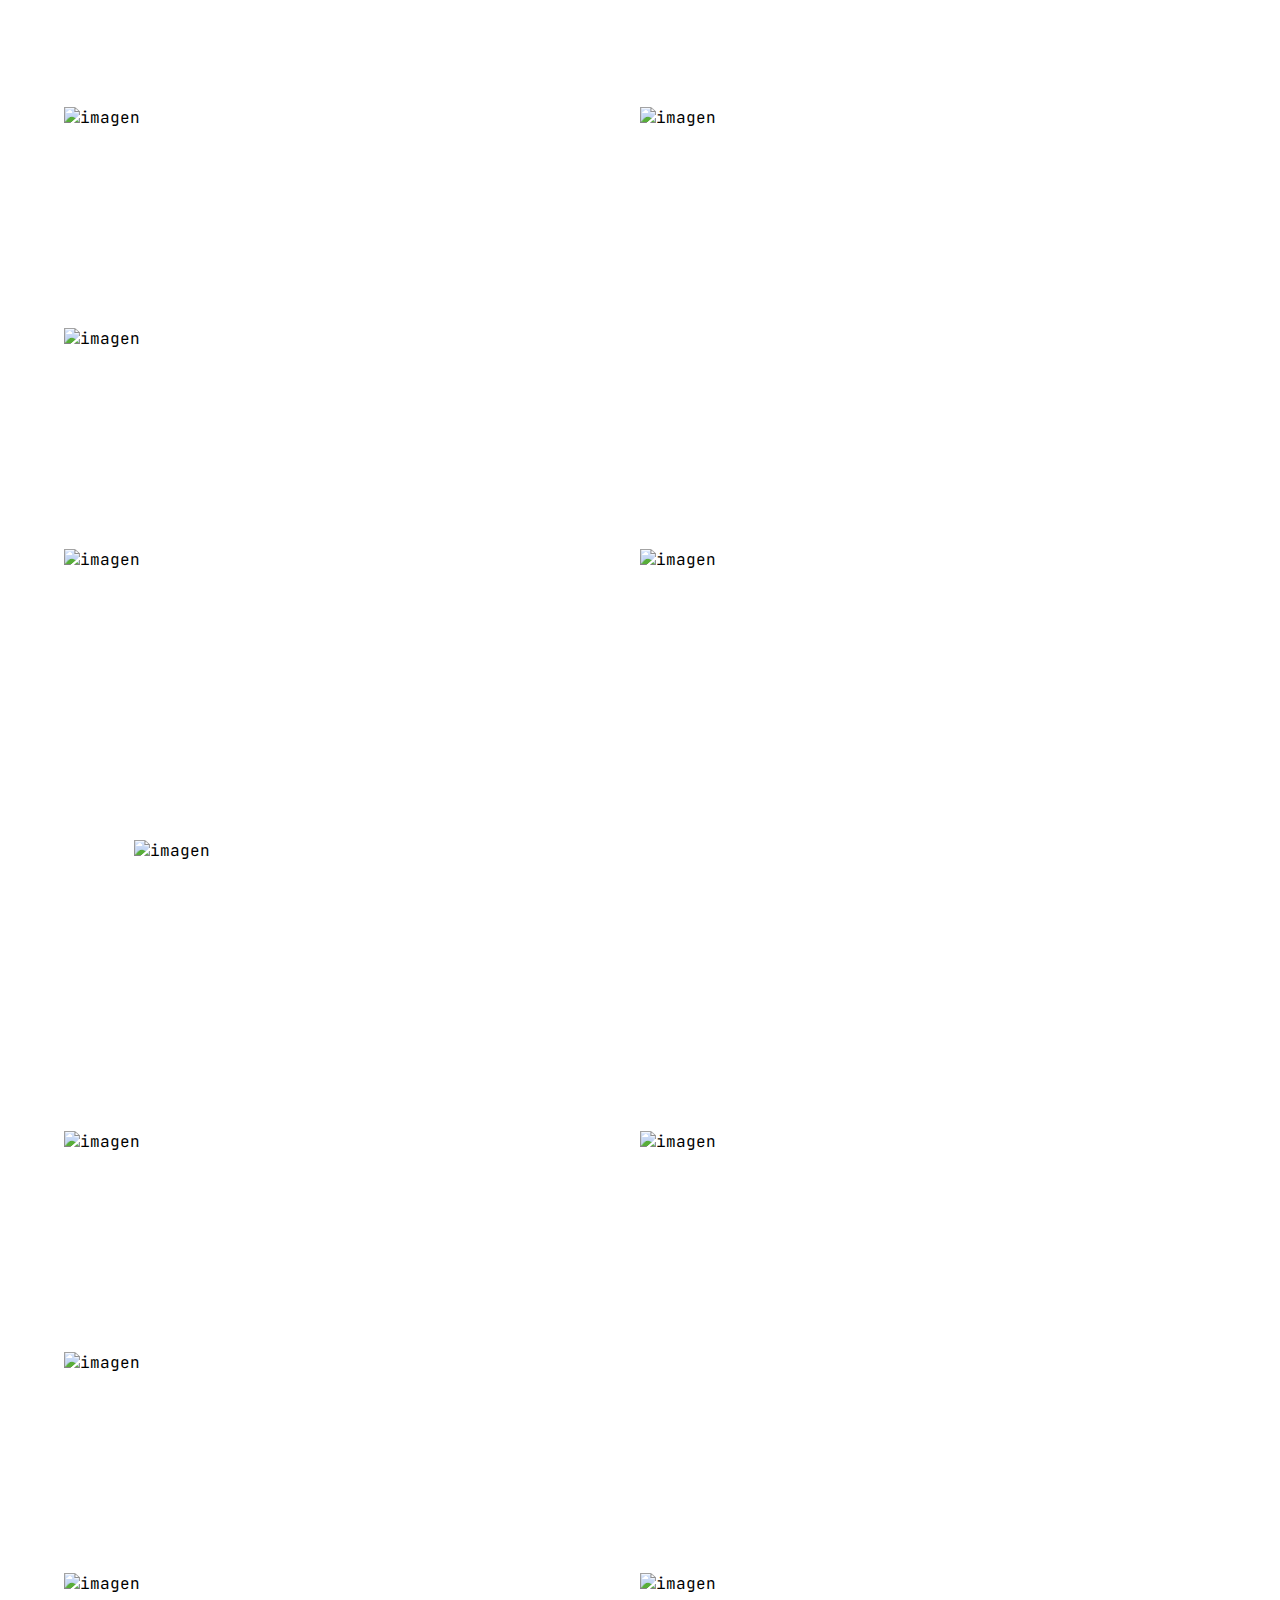
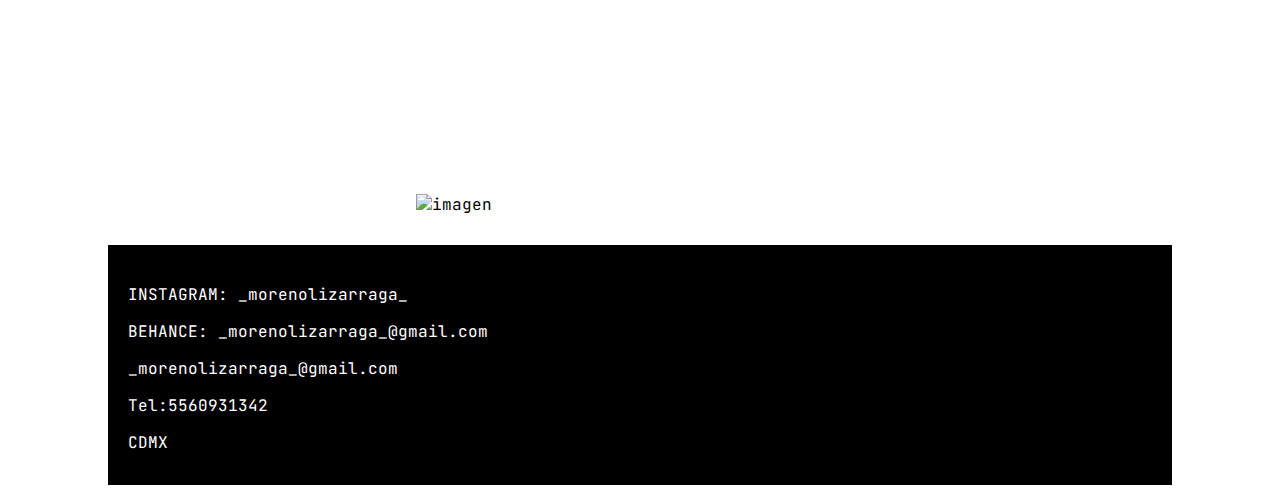
==== commit 17c6042f: "Update index.html" ====
--- a/index.html
+++ b/index.html
@@ -13,7 +13,7 @@
 
   <body>
     <div id="wrap">
-  <p>move the cursor around the screen</p>
+  <!--<p>move the cursor around the screen</p>-->
 </div>
 
     <header class="header">
--- a/style.css
+++ b/style.css
@@ -13,6 +13,9 @@
 }
 body {
   font-family: var(--font-base);
+  font-family: var(--font-base);
+  cursor: url([data-uri]),
+    auto;
 }
 h1,
 h2,
@@ -102,17 +105,59 @@
 }
 
 /* Componentes */
-.proyectos {
-  background-color: white;
+
+.proyectos-contenedor {
+  max-width: 90vw;
+  margin: 30px auto;
   display: grid;
-  grid-template-columns: repeat(auto-fit, minmax(400px, 1fr));
-  grid-auto-rows: 400px;
-  gap: 40px;
-  max-width: 80vw;
-  margin-left: auto;
-  margin-right: auto;
-}
-
+  grid-row-gap: 200px;
+}
+
+/* .proyectos-contenedor img {
+   max-width: 400px;
+} */
+
+.proyectos-contenedor .dos-imagenes {
+  display: flex;
+  justify-content: space-evenly;
+}
+.proyectos-contenedor .dos-imagenes img {
+  width: 100%;
+  max-width: 600px;
+  height: 100%;
+}
+
+.proyectos-contenedor .una-imagen {
+  margin: 70px;
+}
+.proyectos-contenedor .una-imagen img {
+  width: 100%;
+  max-width: 600px;
+  max-width: none;
+  height: 100%;
+}
+
+.proyectos-contenedor .una-imagenes {
+  display: flex;
+  justify-content: flex-end;
+}
+.proyectos-contenedor .una-imagenes img {
+  width: 100%;
+  max-width: 800px;
+  height: 100%;
+  align-items: left;
+}
+
+.proyectos-contenedor .unas-imagenes {
+  display: flex;
+  justify-content: flex-start;
+}
+.proyectos-contenedor .unas-imagenes img {
+  width: 100%;
+  max-width: 900px;
+  height: 100%;
+  align-items: left;
+}
 /* .proyectos > *:not(.proyecto-full-width) {
 } */
 
@@ -154,6 +199,47 @@
   color: gray;
   font-weight: 100;
   /* width: 33%; */
+}
+
+.section {
+  display: grid;
+  place-content: center;
+  height: 100vh;
+}
+
+.container {
+  position: relative;
+  transition: transform 500ms;
+  display: block;
+}
+
+.container img {
+  width: 100%;
+  opacity: 1;
+  height: auto;
+  display: block;
+}
+
+.section .container:focus,
+.section .container:hover {
+  z-index: 1;
+}
+
+.descripcion {
+  transition: 0.5s ease;
+  opacity: 0;
+  position: absolute;
+  top: 50%;
+  left: 50%;
+  width: 100%;
+  height: 100%;
+  transform: translate(-50%, -50%);
+  text-align: center;
+  line-height: 550px;
+}
+
+.container:hover .descripcion {
+  opacity: 0.5;
 }
 
 .footer {
@@ -172,7 +258,6 @@
   background-color: black;
   color: white;
 }
-
 .grid__contacto {
   display: block;
   width: 38%;
@@ -180,7 +265,6 @@
   padding-top: 100px;
   padding-left: 180px;
 }
-
 .grid___contacto {
   display: block;
   float: left;
